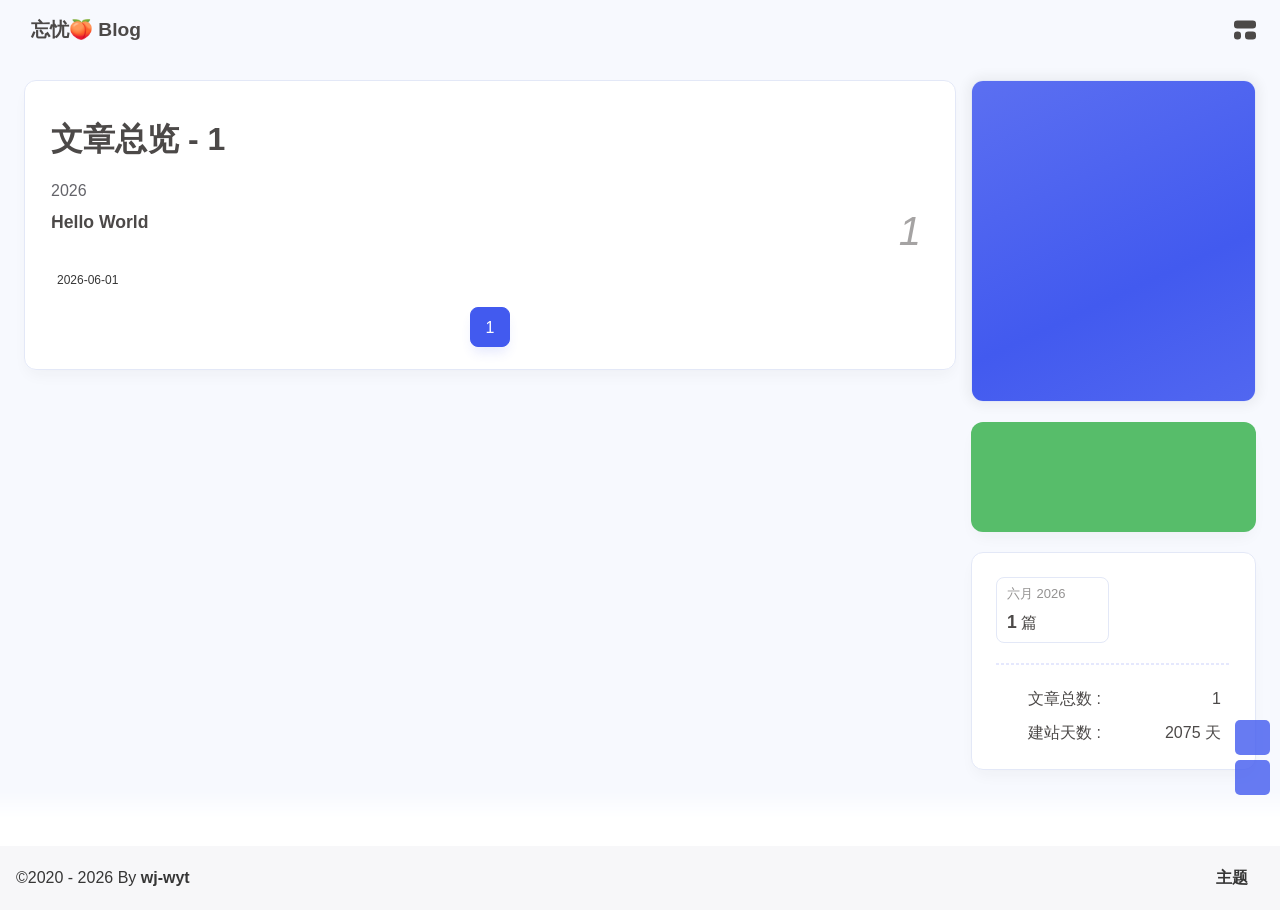
==== archives/index.html @ c8df84e9 "Site updated: 2026-06-01 08:28:29" ====
<!DOCTYPE html><html lang="zh-CN" data-theme="light"><head><meta charset="UTF-8"><meta http-equiv="X-UA-Compatible" content="IE=edge"><meta name="viewport" content="width=device-width, initial-scale=1.0, user-scalable=no"><title>归档 | 忘忧🍑 Blog</title><meta name="author" content="wj-wyt"><meta name="copyright" content="wj-wyt"><meta name="format-detection" content="telephone=no"><meta name="theme-color" content="#f7f9fe"><meta name="mobile-web-app-capable" content="yes"><meta name="apple-touch-fullscreen" content="yes"><meta name="apple-mobile-web-app-title" content="归档"><meta name="application-name" content="归档"><meta name="apple-mobile-web-app-capable" content="yes"><meta name="apple-mobile-web-app-status-bar-style" content="#f7f9fe"><meta property="og:type" content="website"><meta property="og:title" content="归档"><meta property="og:url" content="https://wj-wyt.github.io/archives/index.html"><meta property="og:site_name" content="忘忧🍑 Blog"><meta property="og:description" content="归档"><meta property="og:locale" content="zh-CN"><meta property="og:image" content="https://bu.dusays.com/2023/04/27/64496e511b09c.jpg"><meta property="article:author" content="wj-wyt"><meta property="article:tag"><meta name="twitter:card" content="summary"><meta name="twitter:image" content="https://bu.dusays.com/2023/04/27/64496e511b09c.jpg"><meta name="description" content="归档"><link rel="shortcut icon" href="/favicon.ico"><link rel="canonical" href="https://wj-wyt.github.io/archives/"><link rel="preconnect" href="//cdn.cbd.int"/><meta name="google-site-verification" content="xxx"/><meta name="baidu-site-verification" content="code-xxx"/><meta name="msvalidate.01" content="xxx"/><link rel="stylesheet" href="/css/index.css"><link rel="stylesheet" href="https://cdn.cbd.int/node-snackbar@0.1.16/dist/snackbar.min.css" media="print" onload="this.media='all'"><link rel="stylesheet" href="https://cdn.cbd.int/@fancyapps/ui@6.1.6/dist/fancybox/fancybox.css" media="print" onload="this.media='all'"><script>const GLOBAL_CONFIG = {
  linkPageTop: undefined,
  peoplecanvas: {"enable":true,"img":"https://upload-bbs.miyoushe.com/upload/2024/07/27/125766904/ba62475f396df9de3316a08ed9e65d86_5680958632268053399..png"},
  postHeadAiDescription: {"enable":true,"gptName":"AnZhiYu","mode":"local","switchBtn":false,"btnLink":"https://afdian.net/item/886a79d4db6711eda42a52540025c377","randomNum":3,"basicWordCount":1000,"key":"xxxx","Referer":"https://xx.xx/"},
  diytitle: {"enable":true,"leaveTitle":"w(ﾟДﾟ)w 不要走！再看看嘛！","backTitle":"♪(^∇^*)欢迎肥来！"},
  LA51: undefined,
  greetingBox: undefined,
  twikooEnvId: '',
  commentBarrageConfig:undefined,
  music_page_default: "nav_music",
  root: '/',
  preloader: {"source":3},
  friends_vue_info: undefined,
  navMusic: true,
  mainTone: undefined,
  authorStatus: undefined,
  algolia: undefined,
  localSearch: undefined,
  translate: {"defaultEncoding":2,"translateDelay":0,"msgToTraditionalChinese":"繁","msgToSimplifiedChinese":"简","rightMenuMsgToTraditionalChinese":"转为繁体","rightMenuMsgToSimplifiedChinese":"转为简体"},
  noticeOutdate: undefined,
  highlight: {"plugin":"highlight.js","highlightCopy":true,"highlightLang":true,"highlightHeightLimit":330},
  copy: {
    success: '复制成功',
    error: '复制错误',
    noSupport: '浏览器不支持'
  },
  relativeDate: {
    homepage: false,
    simplehomepage: true,
    post: false
  },
  runtime: '天',
  date_suffix: {
    just: '刚刚',
    min: '分钟前',
    hour: '小时前',
    day: '天前',
    month: '个月前'
  },
  copyright: {"copy":true,"copyrightEbable":false,"limitCount":50,"languages":{"author":"作者: wj-wyt","link":"链接: ","source":"来源: 忘忧🍑 Blog","info":"著作权归作者所有。商业转载请联系作者获得授权，非商业转载请注明出处。","copySuccess":"复制成功，复制和转载请标注本文地址"}},
  lightbox: 'fancybox',
  Snackbar: {"chs_to_cht":"你已切换为繁体","cht_to_chs":"你已切换为简体","day_to_night":"你已切换为深色模式","night_to_day":"你已切换为浅色模式","bgLight":"#425AEF","bgDark":"#1f1f1f","position":"top-center"},
  source: {
    justifiedGallery: {
      js: 'https://cdn.cbd.int/flickr-justified-gallery@2.2.0/dist/fjGallery.min.js',
      css: 'https://cdn.cbd.int/flickr-justified-gallery@2.2.0/dist/fjGallery.css'
    }
  },
  isPhotoFigcaption: false,
  islazyload: true,
  isAnchor: false,
  shortcutKey: undefined,
  autoDarkmode: true
}</script><script id="config-diff">var GLOBAL_CONFIG_SITE = {
  configTitle: '忘忧🍑 Blog',
  title: '归档',
  postAI: '',
  pageFillDescription: '归档',
  isPost: false,
  isHome: false,
  isHighlightShrink: false,
  isToc: false,
  postUpdate: '2026-06-01 08:28:26',
  postMainColor: '',
}</script><noscript><style type="text/css">
  #nav {
    opacity: 1
  }
  .justified-gallery img {
    opacity: 1
  }

  #recent-posts time,
  #post-meta time {
    display: inline !important
  }
</style></noscript><script>(win=>{
      win.saveToLocal = {
        set: (key, value, ttl) => {
          if (ttl === 0) return
          const now = Date.now()
          const expiry = now + ttl * 86400000
          const item = {
            value,
            expiry
          }
          localStorage.setItem(key, JSON.stringify(item))
        },
      
        get: key => {
          const itemStr = localStorage.getItem(key)
      
          if (!itemStr) {
            return undefined
          }
          const item = JSON.parse(itemStr)
          const now = Date.now()
      
          if (now > item.expiry) {
            localStorage.removeItem(key)
            return undefined
          }
          return item.value
        }
      }
    
      win.getScript = (url, attr = {}) => new Promise((resolve, reject) => {
        const script = document.createElement('script')
        script.src = url
        script.async = true
        script.onerror = reject
        script.onload = script.onreadystatechange = function() {
          const loadState = this.readyState
          if (loadState && loadState !== 'loaded' && loadState !== 'complete') return
          script.onload = script.onreadystatechange = null
          resolve()
        }

        Object.keys(attr).forEach(key => {
          script.setAttribute(key, attr[key])
        })

        document.head.appendChild(script)
      })
    
      win.getCSS = (url, id = false) => new Promise((resolve, reject) => {
        const link = document.createElement('link')
        link.rel = 'stylesheet'
        link.href = url
        if (id) link.id = id
        link.onerror = reject
        link.onload = link.onreadystatechange = function() {
          const loadState = this.readyState
          if (loadState && loadState !== 'loaded' && loadState !== 'complete') return
          link.onload = link.onreadystatechange = null
          resolve()
        }
        document.head.appendChild(link)
      })
    
      win.activateDarkMode = () => {
        document.documentElement.setAttribute('data-theme', 'dark')
        if (document.querySelector('meta[name="theme-color"]') !== null) {
          document.querySelector('meta[name="theme-color"]').setAttribute('content', '#18171d')
        }
      }
      win.activateLightMode = () => {
        document.documentElement.setAttribute('data-theme', 'light')
        if (document.querySelector('meta[name="theme-color"]') !== null) {
          document.querySelector('meta[name="theme-color"]').setAttribute('content', '#f7f9fe')
        }
      }
      const t = saveToLocal.get('theme')
    
          const isDarkMode = window.matchMedia('(prefers-color-scheme: dark)').matches
          const isLightMode = window.matchMedia('(prefers-color-scheme: light)').matches
          const isNotSpecified = window.matchMedia('(prefers-color-scheme: no-preference)').matches
          const hasNoSupport = !isDarkMode && !isLightMode && !isNotSpecified

          if (t === undefined) {
            if (isLightMode) activateLightMode()
            else if (isDarkMode) activateDarkMode()
            else if (isNotSpecified || hasNoSupport) {
              const now = new Date()
              const hour = now.getHours()
              const isNight = hour <= 6 || hour >= 18
              isNight ? activateDarkMode() : activateLightMode()
            }
            window.matchMedia('(prefers-color-scheme: dark)').addListener(e => {
              if (saveToLocal.get('theme') === undefined) {
                e.matches ? activateDarkMode() : activateLightMode()
              }
            })
          } else if (t === 'light') activateLightMode()
          else activateDarkMode()
        
      const asideStatus = saveToLocal.get('aside-status')
      if (asideStatus !== undefined) {
        if (asideStatus === 'hide') {
          document.documentElement.classList.add('hide-aside')
        } else {
          document.documentElement.classList.remove('hide-aside')
        }
      }
    
      const detectApple = () => {
        if(/iPad|iPhone|iPod|Macintosh/.test(navigator.userAgent)){
          document.documentElement.classList.add('apple')
        }
      }
      detectApple()
    })(window)</script><meta name="generator" content="Hexo 8.1.2"></head><body data-type="anzhiyu"><div id="web_bg"></div><div id="an_music_bg"></div><div id="loading-box" onclick="document.getElementById(&quot;loading-box&quot;).classList.add(&quot;loaded&quot;)"><div class="loading-bg"><img class="loading-img nolazyload" alt="加载头像" src="https://npm.elemecdn.com/anzhiyu-blog-static@1.0.4/img/avatar.jpg"/><div class="loading-image-dot"></div></div></div><script>const preloader = {
  endLoading: () => {
    document.getElementById('loading-box').classList.add("loaded");
  },
  initLoading: () => {
    document.getElementById('loading-box').classList.remove("loaded")
  }
}
window.addEventListener('load',()=> { preloader.endLoading() })
setTimeout(function(){preloader.endLoading();},10000)

if (true) {
  document.addEventListener('pjax:send', () => { preloader.initLoading() })
  document.addEventListener('pjax:complete', () => { preloader.endLoading() })
}</script><link rel="stylesheet" href="https://cdn.cbd.int/anzhiyu-theme-static@1.1.10/progress_bar/progress_bar.css"/><script async="async" src="https://cdn.cbd.int/pace-js@1.2.4/pace.min.js" data-pace-options="{ &quot;restartOnRequestAfter&quot;:false,&quot;eventLag&quot;:false}"></script><div class="page" id="body-wrap"><header class="not-top-img" id="page-header"><nav id="nav"><div id="nav-group"><span id="blog_name"><a id="site-name" href="/" accesskey="h"><div class="title">忘忧🍑 Blog</div><i class="anzhiyufont anzhiyu-icon-house-chimney"></i></a></span><div class="mask-name-container"><div id="name-container"><a id="page-name" href="javascript:anzhiyu.scrollToDest(0, 500)">PAGE_NAME</a></div></div><div id="menus"></div><div id="nav-right"><div class="nav-button" id="randomPost_button"><a class="site-page" onclick="toRandomPost()" title="随机前往一个文章" href="javascript:void(0);"><i class="anzhiyufont anzhiyu-icon-dice"></i></a></div><input id="center-console" type="checkbox"/><label class="widget" for="center-console" title="中控台" onclick="anzhiyu.switchConsole();"><i class="left"></i><i class="widget center"></i><i class="widget right"></i></label><div id="console"><div class="console-card-group-reward"><ul class="reward-all console-card"><li class="reward-item"><a href="https://npm.elemecdn.com/anzhiyu-blog@1.1.6/img/post/common/qrcode-weichat.png" target="_blank"><img class="post-qr-code-img" alt="微信" src= "[data-uri]" onerror="this.onerror=null,this.src=&quot;/img/404.jpg&quot;" data-lazy-src="https://npm.elemecdn.com/anzhiyu-blog@1.1.6/img/post/common/qrcode-weichat.png"/></a><div class="post-qr-code-desc">微信</div></li><li class="reward-item"><a href="https://npm.elemecdn.com/anzhiyu-blog@1.1.6/img/post/common/qrcode-alipay.png" target="_blank"><img class="post-qr-code-img" alt="支付宝" src= "[data-uri]" onerror="this.onerror=null,this.src=&quot;/img/404.jpg&quot;" data-lazy-src="https://npm.elemecdn.com/anzhiyu-blog@1.1.6/img/post/common/qrcode-alipay.png"/></a><div class="post-qr-code-desc">支付宝</div></li></ul></div><div class="console-card-group"><div class="console-card-group-left"><div class="console-card" id="card-newest-comments"><div class="card-content"><div class="author-content-item-tips">互动</div><span class="author-content-item-title"> 最新评论</span></div><div class="aside-list"><span>正在加载中...</span></div></div></div><div class="console-card-group-right"><div class="console-card tags"><div class="card-content"><div class="author-content-item-tips">兴趣点</div><span class="author-content-item-title">寻找你感兴趣的领域</span></div></div><div class="console-card history"><div class="item-headline"><i class="anzhiyufont anzhiyu-icon-box-archiv"></i><span>文章</span></div><div class="card-archives"><div class="item-headline"><i class="anzhiyufont anzhiyu-icon-archive"></i><span>归档</span></div><ul class="card-archive-list"><li class="card-archive-list-item"><a class="card-archive-list-link" href="/archives/2026/06/"><span class="card-archive-list-date">六月 2026</span><div class="card-archive-list-count-group"><span class="card-archive-list-count">1</span><span>篇</span></div></a></li></ul></div><hr/></div></div></div><div class="button-group"><div class="console-btn-item"><a class="darkmode_switchbutton" title="显示模式切换" href="javascript:void(0);"><i class="anzhiyufont anzhiyu-icon-moon"></i></a></div><div class="console-btn-item" id="consoleHideAside" onclick="anzhiyu.hideAsideBtn()" title="边栏显示控制"><a class="asideSwitch"><i class="anzhiyufont anzhiyu-icon-arrows-left-right"></i></a></div><div class="console-btn-item" id="consoleMusic" onclick="anzhiyu.musicToggle()" title="音乐开关"><a class="music-switch"><i class="anzhiyufont anzhiyu-icon-music"></i></a></div></div><div class="console-mask" onclick="anzhiyu.hideConsole()" href="javascript:void(0);"></div></div><div class="nav-button" id="nav-totop"><a class="totopbtn" href="javascript:void(0);"><i class="anzhiyufont anzhiyu-icon-arrow-up"></i><span id="percent" onclick="anzhiyu.scrollToDest(0,500)">0</span></a></div><div id="toggle-menu"><a class="site-page" href="javascript:void(0);" title="切换"><i class="anzhiyufont anzhiyu-icon-bars"></i></a></div></div></div></nav></header><main id="blog-container"><div class="layout" id="content-inner"><div id="archive"><div class="article-sort-title">文章总览 - 1</div><div class="article-sort"><div class="article-sort-item year"><span>2026</span></div><div class="article-sort-item no-article-cover"><div class="article-sort-item-info"><a class="article-sort-item-title" href="/2026/06/01/hello-world/" title="Hello World">Hello World</a><span class="article-sort-item-index">1</span><div class="article-meta-wrap"><div class="article-sort-item-time"><i class="anzhiyufont anzhiyu-icon-calendar-alt"></i><time class="post-meta-date-created" datetime="2026-05-31T23:50:40.956Z" title="发表于 2026-06-01 07:50:40">2026-06-01</time></div></div></div></div></div><nav id="pagination"><div class="pagination"><span class="page-number current">1</span></div></nav></div><div class="aside-content" id="aside-content"><div class="card-widget card-info"><div class="card-content"><div class="author-info-avatar"><img class="avatar-img" src= "[data-uri]" onerror="this.onerror=null,this.src=&quot;/img/404.jpg&quot;" data-lazy-src="https://bu.dusays.com/2023/04/27/64496e511b09c.jpg" onerror="this.onerror=null;this.src='/img/friend_404.gif'" alt="avatar"/></div><div class="author-info__description"></div></div></div><div class="card-widget anzhiyu-right-widget" id="card-wechat" onclick="null"><div id="flip-wrapper"><div id="flip-content"><div class="face" style="background: url(https://bu.dusays.com/2023/01/13/63c02edf44033.png) center center / 100% no-repeat"></div><div class="back face" style="background: url(https://bu.dusays.com/2023/05/13/645fa415e8694.png) center center / 100% no-repeat"></div></div></div></div><div class="sticky_layout"><div class="card-widget"><div class="card-archives"><div class="item-headline"><i class="anzhiyufont anzhiyu-icon-archive"></i><span>归档</span></div><ul class="card-archive-list"><li class="card-archive-list-item"><a class="card-archive-list-link" href="/archives/2026/06/"><span class="card-archive-list-date">六月 2026</span><div class="card-archive-list-count-group"><span class="card-archive-list-count">1</span><span>篇</span></div></a></li></ul></div><hr/><div class="card-webinfo"><div class="item-headline"><i class="anzhiyufont anzhiyu-icon-chart-line"></i><span>网站资讯</span></div><div class="webinfo"><div class="webinfo-item"><div class="webinfo-item-title"><i class="anzhiyufont anzhiyu-icon-file-lines"></i><div class="item-name">文章总数 :</div></div><div class="item-count">1</div></div><div class="webinfo-item"><div class="webinfo-item-title"><i class="anzhiyufont anzhiyu-icon-stopwatch"></i><div class="item-name">建站天数 :</div></div><div class="item-count" id="runtimeshow" data-publishDate="2021-03-31T16:00:00.000Z"><i class="anzhiyufont anzhiyu-icon-spinner anzhiyu-spin"></i></div></div></div></div></div></div></div></div></main><footer id="footer"><div id="footer-wrap"></div><div id="footer-bar"><div class="footer-bar-links"><div class="footer-bar-left"><div id="footer-bar-tips"><div class="copyright">&copy;2020 - 2026 By <a class="footer-bar-link" href="/" title="wj-wyt" target="_blank">wj-wyt</a></div></div><div id="footer-type-tips"></div></div><div class="footer-bar-right"><a class="footer-bar-link" target="_blank" rel="noopener" href="https://github.com/anzhiyu-c/hexo-theme-anzhiyu" title="主题">主题</a></div></div></div></footer></div><div id="sidebar"><div id="menu-mask"></div><div id="sidebar-menus"><div class="sidebar-site-data site-data is-center"><a href="/archives/" title="archive"><div class="headline">文章</div><div class="length-num">1</div></a><a href="/tags/" title="tag"><div class="headline">标签</div><div class="length-num">0</div></a><a href="/categories/" title="category"><div class="headline">分类</div><div class="length-num">0</div></a></div><span class="sidebar-menu-item-title">功能</span><div class="sidebar-menu-item"><a class="darkmode_switchbutton menu-child" href="javascript:void(0);" title="显示模式"><i class="anzhiyufont anzhiyu-icon-circle-half-stroke"></i><span>显示模式</span></a></div><div class="back-menu-list-groups"><div class="back-menu-list-group"><div class="back-menu-list-title">网页</div><div class="back-menu-list"><a class="back-menu-item" target="_blank" rel="noopener" href="https://hexo.anheyu.com/" title="博客"><img class="back-menu-item-icon" src= "[data-uri]" onerror="this.onerror=null,this.src=&quot;/img/404.jpg&quot;" data-lazy-src="/img/favicon.ico" alt="博客"/><span class="back-menu-item-text">博客</span></a></div></div><div class="back-menu-list-group"><div class="back-menu-list-title">项目</div><div class="back-menu-list"><a class="back-menu-item" target="_blank" rel="noopener" href="https://image.anheyu.com/" title="安知鱼图床"><img class="back-menu-item-icon" src= "[data-uri]" onerror="this.onerror=null,this.src=&quot;/img/404.jpg&quot;" data-lazy-src="https://image.anheyu.com/favicon.ico" alt="安知鱼图床"/><span class="back-menu-item-text">安知鱼图床</span></a></div></div></div><span class="sidebar-menu-item-title">标签</span></div></div><div id="rightside"><div id="rightside-config-hide"><button id="translateLink" type="button" title="简繁转换">繁</button><button id="darkmode" type="button" title="浅色和深色模式转换"><i class="anzhiyufont anzhiyu-icon-circle-half-stroke"></i></button><button id="hide-aside-btn" type="button" title="单栏和双栏切换"><i class="anzhiyufont anzhiyu-icon-arrows-left-right"></i></button></div><div id="rightside-config-show"><button id="rightside-config" type="button" title="设置"><i class="anzhiyufont anzhiyu-icon-gear"></i></button><button id="go-up" type="button" title="回到顶部"><i class="anzhiyufont anzhiyu-icon-arrow-up"></i></button></div></div><div id="nav-music"><a id="nav-music-hoverTips" onclick="anzhiyu.musicToggle()" accesskey="m">播放音乐</a><div id="console-music-bg"></div><meting-js id="8152976493" server="netease" type="playlist" mutex="true" preload="none" theme="var(--anzhiyu-main)" data-lrctype="0" order="random" volume="0.7"></meting-js></div><div id="rightMenu"><div class="rightMenu-group rightMenu-small"><div class="rightMenu-item" id="menu-backward"><i class="anzhiyufont anzhiyu-icon-arrow-left"></i></div><div class="rightMenu-item" id="menu-forward"><i class="anzhiyufont anzhiyu-icon-arrow-right"></i></div><div class="rightMenu-item" id="menu-refresh"><i class="anzhiyufont anzhiyu-icon-arrow-rotate-right" style="font-size: 1rem;"></i></div><div class="rightMenu-item" id="menu-top"><i class="anzhiyufont anzhiyu-icon-arrow-up"></i></div></div><div class="rightMenu-group rightMenu-line rightMenuPlugin"><div class="rightMenu-item" id="menu-copytext"><i class="anzhiyufont anzhiyu-icon-copy"></i><span>复制选中文本</span></div><div class="rightMenu-item" id="menu-pastetext"><i class="anzhiyufont anzhiyu-icon-paste"></i><span>粘贴文本</span></div><a class="rightMenu-item" id="menu-commenttext"><i class="anzhiyufont anzhiyu-icon-comment-medical"></i><span>引用到评论</span></a><div class="rightMenu-item" id="menu-newwindow"><i class="anzhiyufont anzhiyu-icon-window-restore"></i><span>新窗口打开</span></div><div class="rightMenu-item" id="menu-copylink"><i class="anzhiyufont anzhiyu-icon-link"></i><span>复制链接地址</span></div><div class="rightMenu-item" id="menu-copyimg"><i class="anzhiyufont anzhiyu-icon-images"></i><span>复制此图片</span></div><div class="rightMenu-item" id="menu-downloadimg"><i class="anzhiyufont anzhiyu-icon-download"></i><span>下载此图片</span></div><div class="rightMenu-item" id="menu-newwindowimg"><i class="anzhiyufont anzhiyu-icon-window-restore"></i><span>新窗口打开图片</span></div><div class="rightMenu-item" id="menu-search"><i class="anzhiyufont anzhiyu-icon-magnifying-glass"></i><span>站内搜索</span></div><div class="rightMenu-item" id="menu-searchBaidu"><i class="anzhiyufont anzhiyu-icon-magnifying-glass"></i><span>百度搜索</span></div><div class="rightMenu-item" id="menu-music-toggle"><i class="anzhiyufont anzhiyu-icon-play"></i><span>播放音乐</span></div><div class="rightMenu-item" id="menu-music-back"><i class="anzhiyufont anzhiyu-icon-backward"></i><span>切换到上一首</span></div><div class="rightMenu-item" id="menu-music-forward"><i class="anzhiyufont anzhiyu-icon-forward"></i><span>切换到下一首</span></div><div class="rightMenu-item" id="menu-music-playlist" onclick="window.open(&quot;https://y.qq.com/n/ryqq/playlist/8802438608&quot;, &quot;_blank&quot;);" style="display: none;"><i class="anzhiyufont anzhiyu-icon-radio"></i><span>查看所有歌曲</span></div><div class="rightMenu-item" id="menu-music-copyMusicName"><i class="anzhiyufont anzhiyu-icon-copy"></i><span>复制歌名</span></div></div><div class="rightMenu-group rightMenu-line rightMenuOther"><a class="rightMenu-item menu-link" id="menu-randomPost"><i class="anzhiyufont anzhiyu-icon-shuffle"></i><span>随便逛逛</span></a><a class="rightMenu-item menu-link" href="/categories/"><i class="anzhiyufont anzhiyu-icon-cube"></i><span>博客分类</span></a><a class="rightMenu-item menu-link" href="/tags/"><i class="anzhiyufont anzhiyu-icon-tags"></i><span>文章标签</span></a></div><div class="rightMenu-group rightMenu-line rightMenuOther"><a class="rightMenu-item" id="menu-copy" href="javascript:void(0);"><i class="anzhiyufont anzhiyu-icon-copy"></i><span>复制地址</span></a><a class="rightMenu-item" id="menu-commentBarrage" href="javascript:void(0);"><i class="anzhiyufont anzhiyu-icon-message"></i><span class="menu-commentBarrage-text">关闭热评</span></a><a class="rightMenu-item" id="menu-darkmode" href="javascript:void(0);"><i class="anzhiyufont anzhiyu-icon-circle-half-stroke"></i><span class="menu-darkmode-text">深色模式</span></a><a class="rightMenu-item" id="menu-translate" href="javascript:void(0);"><i class="anzhiyufont anzhiyu-icon-language"></i><span>轉為繁體</span></a></div></div><div id="rightmenu-mask"></div><div><script src="/js/utils.js"></script><script src="/js/main.js"></script><script src="/js/tw_cn.js"></script><script src="https://cdn.cbd.int/@fancyapps/ui@6.1.6/dist/fancybox/fancybox.umd.js"></script><script src="https://cdn.cbd.int/instant.page@5.2.0/instantpage.js" type="module"></script><script src="https://cdn.cbd.int/vanilla-lazyload@19.1.3/dist/lazyload.iife.min.js"></script><script src="https://cdn.cbd.int/node-snackbar@0.1.16/dist/snackbar.min.js"></script><canvas id="universe"></canvas><script async src="https://npm.elemecdn.com/anzhiyu-theme-static@1.0.0/dark/dark.js"></script><script>// 消除控制台打印
var HoldLog = console.log;
console.log = function () {};
let now1 = new Date();
queueMicrotask(() => {
  const Log = function () {
    HoldLog.apply(console, arguments);
  }; //在恢复前输出日志
  const grt = new Date("04/01/2021 00:00:00"); //此处修改你的建站时间或者网站上线时间
  now1.setTime(now1.getTime() + 250);
  const days = (now1 - grt) / 1000 / 60 / 60 / 24;
  const dnum = Math.floor(days);
  const ascll = [
    `欢迎使用安知鱼!`,
    `生活明朗, 万物可爱`,
    `
        
       █████╗ ███╗   ██╗███████╗██╗  ██╗██╗██╗   ██╗██╗   ██╗
      ██╔══██╗████╗  ██║╚══███╔╝██║  ██║██║╚██╗ ██╔╝██║   ██║
      ███████║██╔██╗ ██║  ███╔╝ ███████║██║ ╚████╔╝ ██║   ██║
      ██╔══██║██║╚██╗██║ ███╔╝  ██╔══██║██║  ╚██╔╝  ██║   ██║
      ██║  ██║██║ ╚████║███████╗██║  ██║██║   ██║   ╚██████╔╝
      ╚═╝  ╚═╝╚═╝  ╚═══╝╚══════╝╚═╝  ╚═╝╚═╝   ╚═╝    ╚═════╝
        
        `,
    "已上线",
    dnum,
    "天",
    "©2020 By 安知鱼 V1.7.1",
  ];
  const ascll2 = [`NCC2-036`, `调用前置摄像头拍照成功，识别为【小笨蛋】.`, `Photo captured: `, `🤪`];

  setTimeout(
    Log.bind(
      console,
      `\n%c${ascll[0]} %c ${ascll[1]} %c ${ascll[2]} %c${ascll[3]}%c ${ascll[4]}%c ${ascll[5]}\n\n%c ${ascll[6]}\n`,
      "color:#425AEF",
      "",
      "color:#425AEF",
      "color:#425AEF",
      "",
      "color:#425AEF",
      ""
    )
  );
  setTimeout(
    Log.bind(
      console,
      `%c ${ascll2[0]} %c ${ascll2[1]} %c \n${ascll2[2]} %c\n${ascll2[3]}\n`,
      "color:white; background-color:#4fd953",
      "",
      "",
      'background:url("https://npm.elemecdn.com/anzhiyu-blog@1.1.6/img/post/common/tinggge.gif") no-repeat;font-size:450%'
    )
  );

  setTimeout(Log.bind(console, "%c WELCOME %c 你好，小笨蛋.", "color:white; background-color:#4f90d9", ""));

  setTimeout(
    console.warn.bind(
      console,
      "%c ⚡ Powered by 安知鱼 %c 你正在访问 wj-wyt 的博客.",
      "color:white; background-color:#f0ad4e",
      ""
    )
  );

  setTimeout(Log.bind(console, "%c W23-12 %c 你已打开控制台.", "color:white; background-color:#4f90d9", ""));

  setTimeout(
    console.warn.bind(console, "%c S013-782 %c 你现在正处于监控中.", "color:white; background-color:#d9534f", "")
  );
});</script><script async src="/anzhiyu/random.js"></script><div class="js-pjax"><input type="hidden" name="page-type" id="page-type" value="anzhiyu"></div><script>var visitorMail = "";
</script><script async data-pjax src="https://cdn.cbd.int/anzhiyu-theme-static@1.0.0/waterfall/waterfall.js"></script><script src="https://cdn.cbd.int/qrcodejs@1.0.0/qrcode.min.js"></script><link rel="stylesheet" href="https://cdn.cbd.int/anzhiyu-theme-static@1.1.9/icon/ali_iconfont_css.css"><link rel="stylesheet" href="https://cdn.cbd.int/anzhiyu-theme-static@1.0.0/aplayer/APlayer.min.css" media="print" onload="this.media='all'"><script src="https://cdn.cbd.int/anzhiyu-blog-static@1.0.1/js/APlayer.min.js"></script><script src="https://cdn.cbd.int/hexo-anzhiyu-music@1.0.1/assets/js/Meting2.min.js"></script><script src="https://cdn.cbd.int/pjax@0.2.8/pjax.min.js"></script><script>let pjaxSelectors = ["head > title","#config-diff","#body-wrap","#rightside-config-hide","#rightside-config-show",".js-pjax"]
var pjax = new Pjax({
  elements: 'a:not([target="_blank"])',
  selectors: pjaxSelectors,
  cacheBust: false,
  analytics: false,
  scrollRestoration: false
})

document.addEventListener('pjax:send', function () {
  // removeEventListener scroll 
  anzhiyu.removeGlobalFnEvent('pjax')
  anzhiyu.removeGlobalFnEvent('themeChange')

  document.getElementById('rightside').classList.remove('rightside-show')
  
  if (window.aplayers) {
    for (let i = 0; i < window.aplayers.length; i++) {
      if (!window.aplayers[i].options.fixed) {
        window.aplayers[i].destroy()
      }
    }
  }

  typeof typed === 'object' && typed.destroy()

  //reset readmode
  const $bodyClassList = document.body.classList
  $bodyClassList.contains('read-mode') && $bodyClassList.remove('read-mode')
})

document.addEventListener('pjax:complete', function () {
  window.refreshFn()

  document.querySelectorAll('script[data-pjax]').forEach(item => {
    const newScript = document.createElement('script')
    const content = item.text || item.textContent || item.innerHTML || ""
    Array.from(item.attributes).forEach(attr => newScript.setAttribute(attr.name, attr.value))
    newScript.appendChild(document.createTextNode(content))
    item.parentNode.replaceChild(newScript, item)
  })

  GLOBAL_CONFIG.islazyload && window.lazyLoadInstance.update()

  typeof panguInit === 'function' && panguInit()

  // google analytics
  typeof gtag === 'function' && gtag('config', '', {'page_path': window.location.pathname});

  // baidu analytics
  typeof _hmt === 'object' && _hmt.push(['_trackPageview',window.location.pathname]);

  typeof loadMeting === 'function' && document.getElementsByClassName('aplayer').length && loadMeting()

  // prismjs
  typeof Prism === 'object' && Prism.highlightAll()
})

document.addEventListener('pjax:error', e => {
  if (e.request.status === 404) {
    pjax.loadUrl('/404.html')
  }
})</script><script charset="UTF-8" src="https://cdn.cbd.int/anzhiyu-theme-static@1.1.5/accesskey/accesskey.js"></script></div><div id="popup-window"><div class="popup-window-title">通知</div><div class="popup-window-divider"></div><div class="popup-window-content"><div class="popup-tip">你好呀</div><div class="popup-link"><i class="anzhiyufont anzhiyu-icon-arrow-circle-right"></i></div></div></div></body></html>
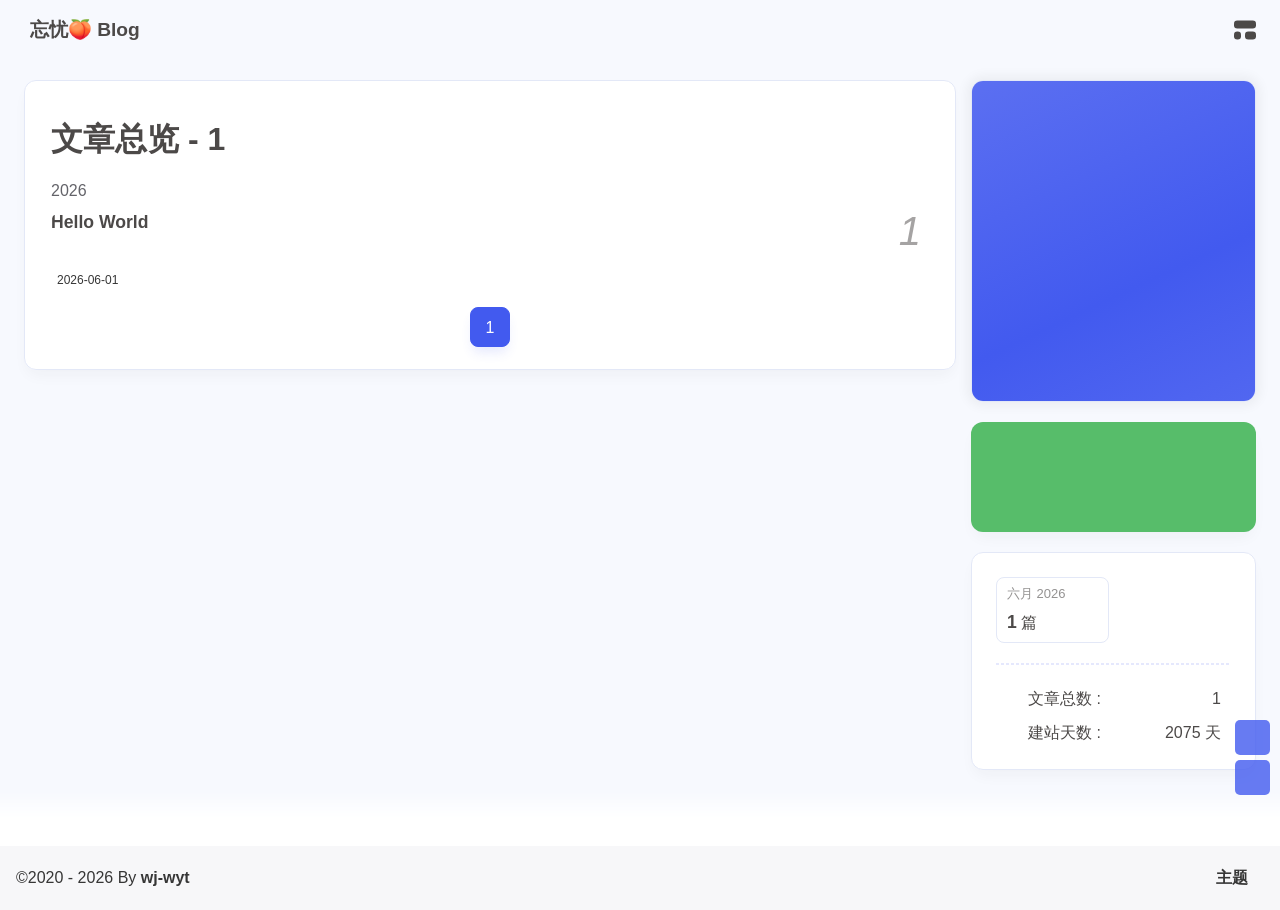
==== commit f36a997c: "Site updated: 2026-06-01 08:38:09" ====
--- a/archives/index.html
+++ b/archives/index.html
@@ -60,7 +60,7 @@
   isHome: false,
   isHighlightShrink: false,
   isToc: false,
-  postUpdate: '2026-06-01 08:28:26',
+  postUpdate: '2026-06-01 08:38:06',
   postMainColor: '',
 }</script><noscript><style type="text/css">
   #nav {
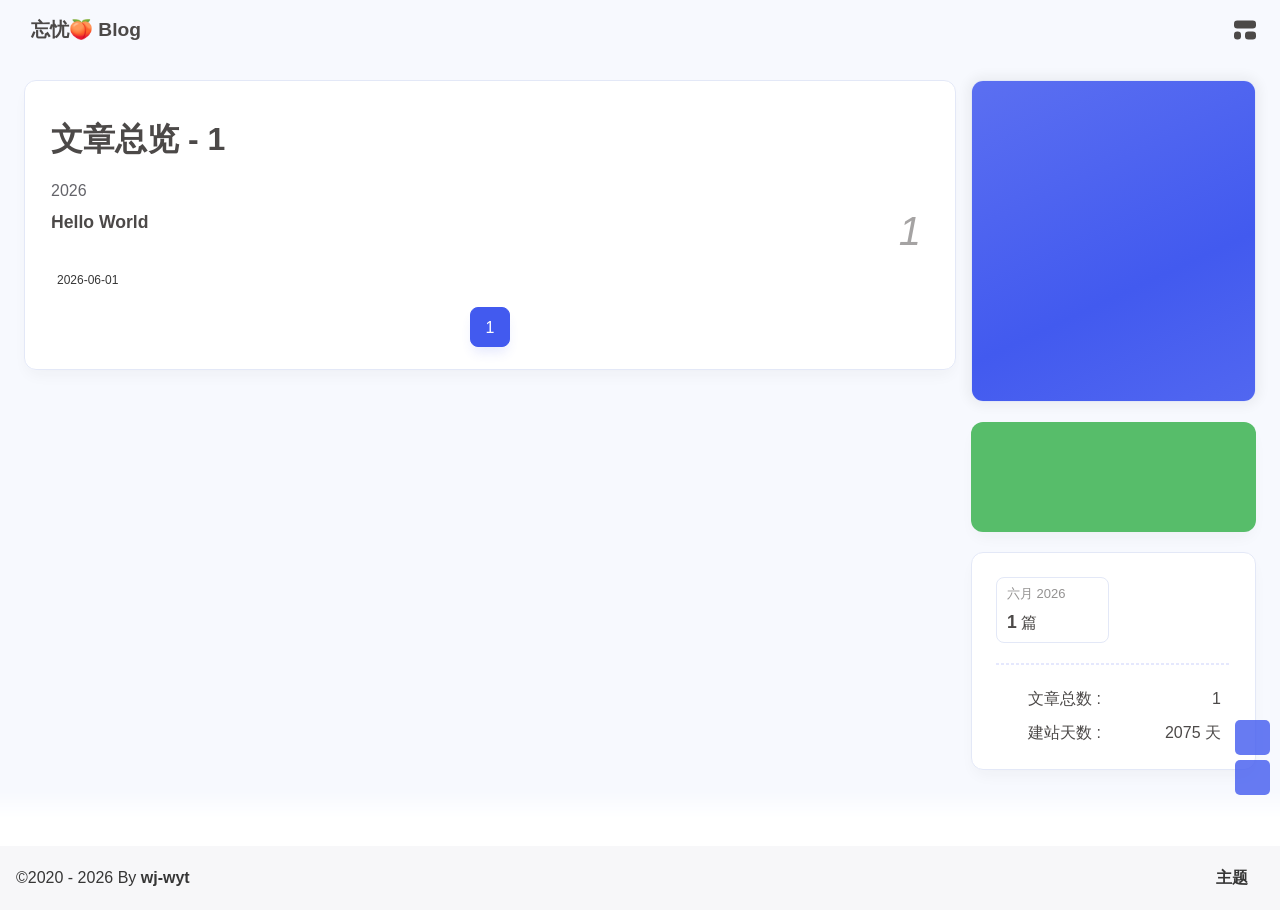
==== commit bb8bac9a: "Site updated: 2026-06-01 08:42:37" ====
--- a/archives/index.html
+++ b/archives/index.html
@@ -60,7 +60,7 @@
   isHome: false,
   isHighlightShrink: false,
   isToc: false,
-  postUpdate: '2026-06-01 08:38:06',
+  postUpdate: '2026-06-01 08:42:35',
   postMainColor: '',
 }</script><noscript><style type="text/css">
   #nav {
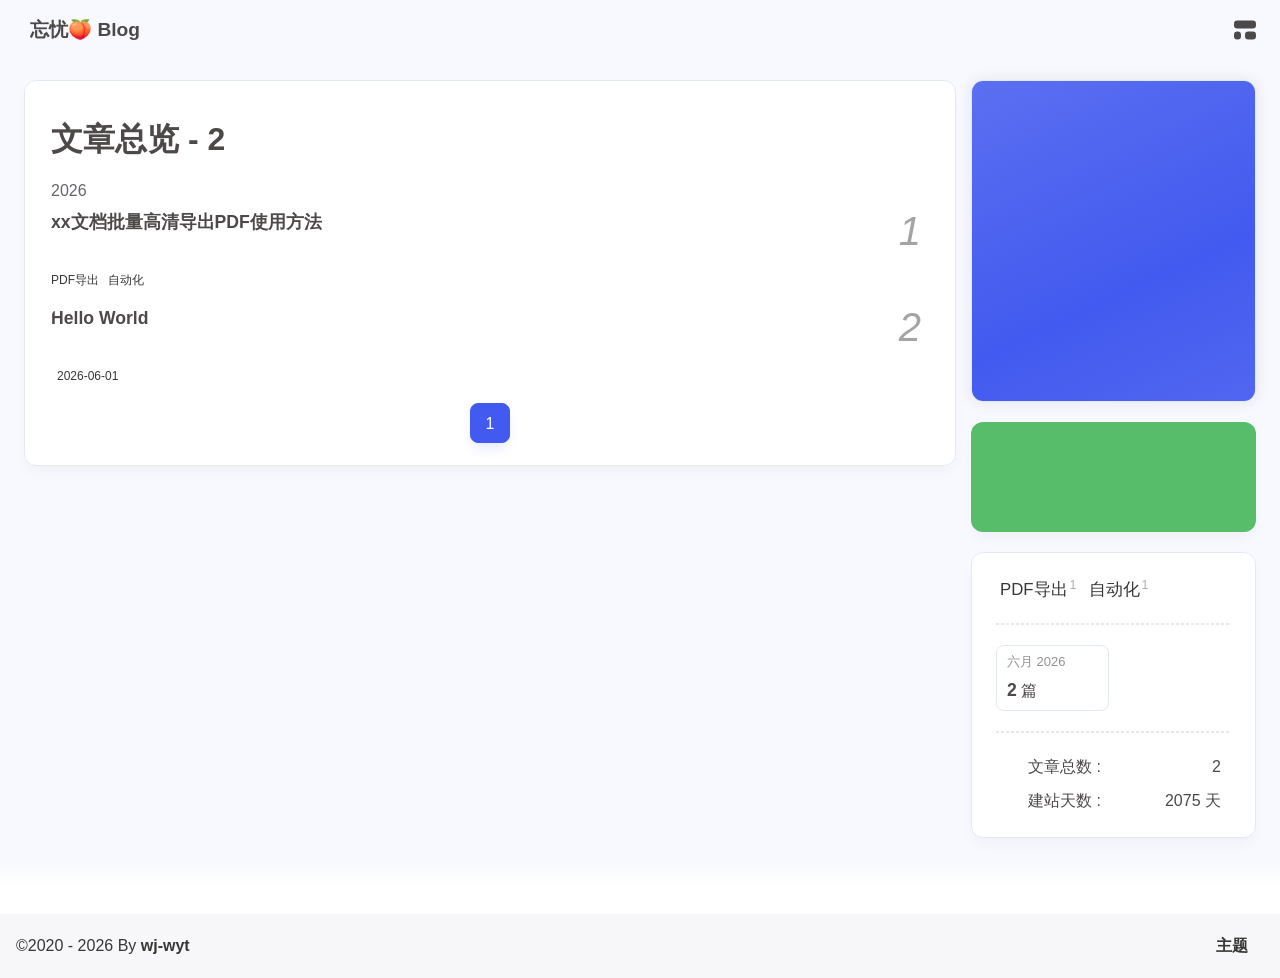
==== commit 3c04961a: "Site updated: 2026-06-01 08:57:11" ====
--- a/archives/index.html
+++ b/archives/index.html
@@ -60,7 +60,7 @@
   isHome: false,
   isHighlightShrink: false,
   isToc: false,
-  postUpdate: '2026-06-01 08:42:35',
+  postUpdate: '2026-06-01 08:57:09',
   postMainColor: '',
 }</script><noscript><style type="text/css">
   #nav {
@@ -189,7 +189,7 @@
         }
       }
       detectApple()
-    })(window)</script><meta name="generator" content="Hexo 8.1.2"></head><body data-type="anzhiyu"><div id="web_bg"></div><div id="an_music_bg"></div><div id="loading-box" onclick="document.getElementById(&quot;loading-box&quot;).classList.add(&quot;loaded&quot;)"><div class="loading-bg"><img class="loading-img nolazyload" alt="加载头像" src="https://npm.elemecdn.com/anzhiyu-blog-static@1.0.4/img/avatar.jpg"/><div class="loading-image-dot"></div></div></div><script>const preloader = {
+    })(window)</script><link rel="stylesheet" href="/css/custom.css"><meta name="generator" content="Hexo 8.1.2"></head><body data-type="anzhiyu"><div id="web_bg"></div><div id="an_music_bg"></div><div id="loading-box" onclick="document.getElementById(&quot;loading-box&quot;).classList.add(&quot;loaded&quot;)"><div class="loading-bg"><img class="loading-img nolazyload" alt="加载头像" src="https://npm.elemecdn.com/anzhiyu-blog-static@1.0.4/img/avatar.jpg"/><div class="loading-image-dot"></div></div></div><script>const preloader = {
   endLoading: () => {
     document.getElementById('loading-box').classList.add("loaded");
   },
@@ -203,7 +203,7 @@
 if (true) {
   document.addEventListener('pjax:send', () => { preloader.initLoading() })
   document.addEventListener('pjax:complete', () => { preloader.endLoading() })
-}</script><link rel="stylesheet" href="https://cdn.cbd.int/anzhiyu-theme-static@1.1.10/progress_bar/progress_bar.css"/><script async="async" src="https://cdn.cbd.int/pace-js@1.2.4/pace.min.js" data-pace-options="{ &quot;restartOnRequestAfter&quot;:false,&quot;eventLag&quot;:false}"></script><div class="page" id="body-wrap"><header class="not-top-img" id="page-header"><nav id="nav"><div id="nav-group"><span id="blog_name"><a id="site-name" href="/" accesskey="h"><div class="title">忘忧🍑 Blog</div><i class="anzhiyufont anzhiyu-icon-house-chimney"></i></a></span><div class="mask-name-container"><div id="name-container"><a id="page-name" href="javascript:anzhiyu.scrollToDest(0, 500)">PAGE_NAME</a></div></div><div id="menus"></div><div id="nav-right"><div class="nav-button" id="randomPost_button"><a class="site-page" onclick="toRandomPost()" title="随机前往一个文章" href="javascript:void(0);"><i class="anzhiyufont anzhiyu-icon-dice"></i></a></div><input id="center-console" type="checkbox"/><label class="widget" for="center-console" title="中控台" onclick="anzhiyu.switchConsole();"><i class="left"></i><i class="widget center"></i><i class="widget right"></i></label><div id="console"><div class="console-card-group-reward"><ul class="reward-all console-card"><li class="reward-item"><a href="https://npm.elemecdn.com/anzhiyu-blog@1.1.6/img/post/common/qrcode-weichat.png" target="_blank"><img class="post-qr-code-img" alt="微信" src= "[data-uri]" onerror="this.onerror=null,this.src=&quot;/img/404.jpg&quot;" data-lazy-src="https://npm.elemecdn.com/anzhiyu-blog@1.1.6/img/post/common/qrcode-weichat.png"/></a><div class="post-qr-code-desc">微信</div></li><li class="reward-item"><a href="https://npm.elemecdn.com/anzhiyu-blog@1.1.6/img/post/common/qrcode-alipay.png" target="_blank"><img class="post-qr-code-img" alt="支付宝" src= "[data-uri]" onerror="this.onerror=null,this.src=&quot;/img/404.jpg&quot;" data-lazy-src="https://npm.elemecdn.com/anzhiyu-blog@1.1.6/img/post/common/qrcode-alipay.png"/></a><div class="post-qr-code-desc">支付宝</div></li></ul></div><div class="console-card-group"><div class="console-card-group-left"><div class="console-card" id="card-newest-comments"><div class="card-content"><div class="author-content-item-tips">互动</div><span class="author-content-item-title"> 最新评论</span></div><div class="aside-list"><span>正在加载中...</span></div></div></div><div class="console-card-group-right"><div class="console-card tags"><div class="card-content"><div class="author-content-item-tips">兴趣点</div><span class="author-content-item-title">寻找你感兴趣的领域</span></div></div><div class="console-card history"><div class="item-headline"><i class="anzhiyufont anzhiyu-icon-box-archiv"></i><span>文章</span></div><div class="card-archives"><div class="item-headline"><i class="anzhiyufont anzhiyu-icon-archive"></i><span>归档</span></div><ul class="card-archive-list"><li class="card-archive-list-item"><a class="card-archive-list-link" href="/archives/2026/06/"><span class="card-archive-list-date">六月 2026</span><div class="card-archive-list-count-group"><span class="card-archive-list-count">1</span><span>篇</span></div></a></li></ul></div><hr/></div></div></div><div class="button-group"><div class="console-btn-item"><a class="darkmode_switchbutton" title="显示模式切换" href="javascript:void(0);"><i class="anzhiyufont anzhiyu-icon-moon"></i></a></div><div class="console-btn-item" id="consoleHideAside" onclick="anzhiyu.hideAsideBtn()" title="边栏显示控制"><a class="asideSwitch"><i class="anzhiyufont anzhiyu-icon-arrows-left-right"></i></a></div><div class="console-btn-item" id="consoleMusic" onclick="anzhiyu.musicToggle()" title="音乐开关"><a class="music-switch"><i class="anzhiyufont anzhiyu-icon-music"></i></a></div></div><div class="console-mask" onclick="anzhiyu.hideConsole()" href="javascript:void(0);"></div></div><div class="nav-button" id="nav-totop"><a class="totopbtn" href="javascript:void(0);"><i class="anzhiyufont anzhiyu-icon-arrow-up"></i><span id="percent" onclick="anzhiyu.scrollToDest(0,500)">0</span></a></div><div id="toggle-menu"><a class="site-page" href="javascript:void(0);" title="切换"><i class="anzhiyufont anzhiyu-icon-bars"></i></a></div></div></div></nav></header><main id="blog-container"><div class="layout" id="content-inner"><div id="archive"><div class="article-sort-title">文章总览 - 1</div><div class="article-sort"><div class="article-sort-item year"><span>2026</span></div><div class="article-sort-item no-article-cover"><div class="article-sort-item-info"><a class="article-sort-item-title" href="/2026/06/01/hello-world/" title="Hello World">Hello World</a><span class="article-sort-item-index">1</span><div class="article-meta-wrap"><div class="article-sort-item-time"><i class="anzhiyufont anzhiyu-icon-calendar-alt"></i><time class="post-meta-date-created" datetime="2026-05-31T23:50:40.956Z" title="发表于 2026-06-01 07:50:40">2026-06-01</time></div></div></div></div></div><nav id="pagination"><div class="pagination"><span class="page-number current">1</span></div></nav></div><div class="aside-content" id="aside-content"><div class="card-widget card-info"><div class="card-content"><div class="author-info-avatar"><img class="avatar-img" src= "[data-uri]" onerror="this.onerror=null,this.src=&quot;/img/404.jpg&quot;" data-lazy-src="https://bu.dusays.com/2023/04/27/64496e511b09c.jpg" onerror="this.onerror=null;this.src='/img/friend_404.gif'" alt="avatar"/></div><div class="author-info__description"></div></div></div><div class="card-widget anzhiyu-right-widget" id="card-wechat" onclick="null"><div id="flip-wrapper"><div id="flip-content"><div class="face" style="background: url(https://bu.dusays.com/2023/01/13/63c02edf44033.png) center center / 100% no-repeat"></div><div class="back face" style="background: url(https://bu.dusays.com/2023/05/13/645fa415e8694.png) center center / 100% no-repeat"></div></div></div></div><div class="sticky_layout"><div class="card-widget"><div class="card-archives"><div class="item-headline"><i class="anzhiyufont anzhiyu-icon-archive"></i><span>归档</span></div><ul class="card-archive-list"><li class="card-archive-list-item"><a class="card-archive-list-link" href="/archives/2026/06/"><span class="card-archive-list-date">六月 2026</span><div class="card-archive-list-count-group"><span class="card-archive-list-count">1</span><span>篇</span></div></a></li></ul></div><hr/><div class="card-webinfo"><div class="item-headline"><i class="anzhiyufont anzhiyu-icon-chart-line"></i><span>网站资讯</span></div><div class="webinfo"><div class="webinfo-item"><div class="webinfo-item-title"><i class="anzhiyufont anzhiyu-icon-file-lines"></i><div class="item-name">文章总数 :</div></div><div class="item-count">1</div></div><div class="webinfo-item"><div class="webinfo-item-title"><i class="anzhiyufont anzhiyu-icon-stopwatch"></i><div class="item-name">建站天数 :</div></div><div class="item-count" id="runtimeshow" data-publishDate="2021-03-31T16:00:00.000Z"><i class="anzhiyufont anzhiyu-icon-spinner anzhiyu-spin"></i></div></div></div></div></div></div></div></div></main><footer id="footer"><div id="footer-wrap"></div><div id="footer-bar"><div class="footer-bar-links"><div class="footer-bar-left"><div id="footer-bar-tips"><div class="copyright">&copy;2020 - 2026 By <a class="footer-bar-link" href="/" title="wj-wyt" target="_blank">wj-wyt</a></div></div><div id="footer-type-tips"></div></div><div class="footer-bar-right"><a class="footer-bar-link" target="_blank" rel="noopener" href="https://github.com/anzhiyu-c/hexo-theme-anzhiyu" title="主题">主题</a></div></div></div></footer></div><div id="sidebar"><div id="menu-mask"></div><div id="sidebar-menus"><div class="sidebar-site-data site-data is-center"><a href="/archives/" title="archive"><div class="headline">文章</div><div class="length-num">1</div></a><a href="/tags/" title="tag"><div class="headline">标签</div><div class="length-num">0</div></a><a href="/categories/" title="category"><div class="headline">分类</div><div class="length-num">0</div></a></div><span class="sidebar-menu-item-title">功能</span><div class="sidebar-menu-item"><a class="darkmode_switchbutton menu-child" href="javascript:void(0);" title="显示模式"><i class="anzhiyufont anzhiyu-icon-circle-half-stroke"></i><span>显示模式</span></a></div><div class="back-menu-list-groups"><div class="back-menu-list-group"><div class="back-menu-list-title">网页</div><div class="back-menu-list"><a class="back-menu-item" target="_blank" rel="noopener" href="https://hexo.anheyu.com/" title="博客"><img class="back-menu-item-icon" src= "[data-uri]" onerror="this.onerror=null,this.src=&quot;/img/404.jpg&quot;" data-lazy-src="/img/favicon.ico" alt="博客"/><span class="back-menu-item-text">博客</span></a></div></div><div class="back-menu-list-group"><div class="back-menu-list-title">项目</div><div class="back-menu-list"><a class="back-menu-item" target="_blank" rel="noopener" href="https://image.anheyu.com/" title="安知鱼图床"><img class="back-menu-item-icon" src= "[data-uri]" onerror="this.onerror=null,this.src=&quot;/img/404.jpg&quot;" data-lazy-src="https://image.anheyu.com/favicon.ico" alt="安知鱼图床"/><span class="back-menu-item-text">安知鱼图床</span></a></div></div></div><span class="sidebar-menu-item-title">标签</span></div></div><div id="rightside"><div id="rightside-config-hide"><button id="translateLink" type="button" title="简繁转换">繁</button><button id="darkmode" type="button" title="浅色和深色模式转换"><i class="anzhiyufont anzhiyu-icon-circle-half-stroke"></i></button><button id="hide-aside-btn" type="button" title="单栏和双栏切换"><i class="anzhiyufont anzhiyu-icon-arrows-left-right"></i></button></div><div id="rightside-config-show"><button id="rightside-config" type="button" title="设置"><i class="anzhiyufont anzhiyu-icon-gear"></i></button><button id="go-up" type="button" title="回到顶部"><i class="anzhiyufont anzhiyu-icon-arrow-up"></i></button></div></div><div id="nav-music"><a id="nav-music-hoverTips" onclick="anzhiyu.musicToggle()" accesskey="m">播放音乐</a><div id="console-music-bg"></div><meting-js id="8152976493" server="netease" type="playlist" mutex="true" preload="none" theme="var(--anzhiyu-main)" data-lrctype="0" order="random" volume="0.7"></meting-js></div><div id="rightMenu"><div class="rightMenu-group rightMenu-small"><div class="rightMenu-item" id="menu-backward"><i class="anzhiyufont anzhiyu-icon-arrow-left"></i></div><div class="rightMenu-item" id="menu-forward"><i class="anzhiyufont anzhiyu-icon-arrow-right"></i></div><div class="rightMenu-item" id="menu-refresh"><i class="anzhiyufont anzhiyu-icon-arrow-rotate-right" style="font-size: 1rem;"></i></div><div class="rightMenu-item" id="menu-top"><i class="anzhiyufont anzhiyu-icon-arrow-up"></i></div></div><div class="rightMenu-group rightMenu-line rightMenuPlugin"><div class="rightMenu-item" id="menu-copytext"><i class="anzhiyufont anzhiyu-icon-copy"></i><span>复制选中文本</span></div><div class="rightMenu-item" id="menu-pastetext"><i class="anzhiyufont anzhiyu-icon-paste"></i><span>粘贴文本</span></div><a class="rightMenu-item" id="menu-commenttext"><i class="anzhiyufont anzhiyu-icon-comment-medical"></i><span>引用到评论</span></a><div class="rightMenu-item" id="menu-newwindow"><i class="anzhiyufont anzhiyu-icon-window-restore"></i><span>新窗口打开</span></div><div class="rightMenu-item" id="menu-copylink"><i class="anzhiyufont anzhiyu-icon-link"></i><span>复制链接地址</span></div><div class="rightMenu-item" id="menu-copyimg"><i class="anzhiyufont anzhiyu-icon-images"></i><span>复制此图片</span></div><div class="rightMenu-item" id="menu-downloadimg"><i class="anzhiyufont anzhiyu-icon-download"></i><span>下载此图片</span></div><div class="rightMenu-item" id="menu-newwindowimg"><i class="anzhiyufont anzhiyu-icon-window-restore"></i><span>新窗口打开图片</span></div><div class="rightMenu-item" id="menu-search"><i class="anzhiyufont anzhiyu-icon-magnifying-glass"></i><span>站内搜索</span></div><div class="rightMenu-item" id="menu-searchBaidu"><i class="anzhiyufont anzhiyu-icon-magnifying-glass"></i><span>百度搜索</span></div><div class="rightMenu-item" id="menu-music-toggle"><i class="anzhiyufont anzhiyu-icon-play"></i><span>播放音乐</span></div><div class="rightMenu-item" id="menu-music-back"><i class="anzhiyufont anzhiyu-icon-backward"></i><span>切换到上一首</span></div><div class="rightMenu-item" id="menu-music-forward"><i class="anzhiyufont anzhiyu-icon-forward"></i><span>切换到下一首</span></div><div class="rightMenu-item" id="menu-music-playlist" onclick="window.open(&quot;https://y.qq.com/n/ryqq/playlist/8802438608&quot;, &quot;_blank&quot;);" style="display: none;"><i class="anzhiyufont anzhiyu-icon-radio"></i><span>查看所有歌曲</span></div><div class="rightMenu-item" id="menu-music-copyMusicName"><i class="anzhiyufont anzhiyu-icon-copy"></i><span>复制歌名</span></div></div><div class="rightMenu-group rightMenu-line rightMenuOther"><a class="rightMenu-item menu-link" id="menu-randomPost"><i class="anzhiyufont anzhiyu-icon-shuffle"></i><span>随便逛逛</span></a><a class="rightMenu-item menu-link" href="/categories/"><i class="anzhiyufont anzhiyu-icon-cube"></i><span>博客分类</span></a><a class="rightMenu-item menu-link" href="/tags/"><i class="anzhiyufont anzhiyu-icon-tags"></i><span>文章标签</span></a></div><div class="rightMenu-group rightMenu-line rightMenuOther"><a class="rightMenu-item" id="menu-copy" href="javascript:void(0);"><i class="anzhiyufont anzhiyu-icon-copy"></i><span>复制地址</span></a><a class="rightMenu-item" id="menu-commentBarrage" href="javascript:void(0);"><i class="anzhiyufont anzhiyu-icon-message"></i><span class="menu-commentBarrage-text">关闭热评</span></a><a class="rightMenu-item" id="menu-darkmode" href="javascript:void(0);"><i class="anzhiyufont anzhiyu-icon-circle-half-stroke"></i><span class="menu-darkmode-text">深色模式</span></a><a class="rightMenu-item" id="menu-translate" href="javascript:void(0);"><i class="anzhiyufont anzhiyu-icon-language"></i><span>轉為繁體</span></a></div></div><div id="rightmenu-mask"></div><div><script src="/js/utils.js"></script><script src="/js/main.js"></script><script src="/js/tw_cn.js"></script><script src="https://cdn.cbd.int/@fancyapps/ui@6.1.6/dist/fancybox/fancybox.umd.js"></script><script src="https://cdn.cbd.int/instant.page@5.2.0/instantpage.js" type="module"></script><script src="https://cdn.cbd.int/vanilla-lazyload@19.1.3/dist/lazyload.iife.min.js"></script><script src="https://cdn.cbd.int/node-snackbar@0.1.16/dist/snackbar.min.js"></script><canvas id="universe"></canvas><script async src="https://npm.elemecdn.com/anzhiyu-theme-static@1.0.0/dark/dark.js"></script><script>// 消除控制台打印
+}</script><link rel="stylesheet" href="https://cdn.cbd.int/anzhiyu-theme-static@1.1.10/progress_bar/progress_bar.css"/><script async="async" src="https://cdn.cbd.int/pace-js@1.2.4/pace.min.js" data-pace-options="{ &quot;restartOnRequestAfter&quot;:false,&quot;eventLag&quot;:false}"></script><div class="page" id="body-wrap"><header class="not-top-img" id="page-header"><nav id="nav"><div id="nav-group"><span id="blog_name"><a id="site-name" href="/" accesskey="h"><div class="title">忘忧🍑 Blog</div><i class="anzhiyufont anzhiyu-icon-house-chimney"></i></a></span><div class="mask-name-container"><div id="name-container"><a id="page-name" href="javascript:anzhiyu.scrollToDest(0, 500)">PAGE_NAME</a></div></div><div id="menus"></div><div id="nav-right"><div class="nav-button" id="randomPost_button"><a class="site-page" onclick="toRandomPost()" title="随机前往一个文章" href="javascript:void(0);"><i class="anzhiyufont anzhiyu-icon-dice"></i></a></div><input id="center-console" type="checkbox"/><label class="widget" for="center-console" title="中控台" onclick="anzhiyu.switchConsole();"><i class="left"></i><i class="widget center"></i><i class="widget right"></i></label><div id="console"><div class="console-card-group-reward"><ul class="reward-all console-card"><li class="reward-item"><a href="https://npm.elemecdn.com/anzhiyu-blog@1.1.6/img/post/common/qrcode-weichat.png" target="_blank"><img class="post-qr-code-img" alt="微信" src= "[data-uri]" onerror="this.onerror=null,this.src=&quot;/img/404.jpg&quot;" data-lazy-src="https://npm.elemecdn.com/anzhiyu-blog@1.1.6/img/post/common/qrcode-weichat.png"/></a><div class="post-qr-code-desc">微信</div></li><li class="reward-item"><a href="https://npm.elemecdn.com/anzhiyu-blog@1.1.6/img/post/common/qrcode-alipay.png" target="_blank"><img class="post-qr-code-img" alt="支付宝" src= "[data-uri]" onerror="this.onerror=null,this.src=&quot;/img/404.jpg&quot;" data-lazy-src="https://npm.elemecdn.com/anzhiyu-blog@1.1.6/img/post/common/qrcode-alipay.png"/></a><div class="post-qr-code-desc">支付宝</div></li></ul></div><div class="console-card-group"><div class="console-card-group-left"><div class="console-card" id="card-newest-comments"><div class="card-content"><div class="author-content-item-tips">互动</div><span class="author-content-item-title"> 最新评论</span></div><div class="aside-list"><span>正在加载中...</span></div></div></div><div class="console-card-group-right"><div class="console-card tags"><div class="card-content"><div class="author-content-item-tips">兴趣点</div><span class="author-content-item-title">寻找你感兴趣的领域</span><div class="card-tags"><div class="item-headline"></div><div class="card-tag-cloud"><a href="/tags/PDF%E5%AF%BC%E5%87%BA/" style="font-size: 1.05rem;">PDF导出<sup>1</sup></a><a href="/tags/%E8%87%AA%E5%8A%A8%E5%8C%96/" style="font-size: 1.05rem;">自动化<sup>1</sup></a></div></div><hr/></div></div><div class="console-card history"><div class="item-headline"><i class="anzhiyufont anzhiyu-icon-box-archiv"></i><span>文章</span></div><div class="card-archives"><div class="item-headline"><i class="anzhiyufont anzhiyu-icon-archive"></i><span>归档</span></div><ul class="card-archive-list"><li class="card-archive-list-item"><a class="card-archive-list-link" href="/archives/2026/06/"><span class="card-archive-list-date">六月 2026</span><div class="card-archive-list-count-group"><span class="card-archive-list-count">2</span><span>篇</span></div></a></li></ul></div><hr/></div></div></div><div class="button-group"><div class="console-btn-item"><a class="darkmode_switchbutton" title="显示模式切换" href="javascript:void(0);"><i class="anzhiyufont anzhiyu-icon-moon"></i></a></div><div class="console-btn-item" id="consoleHideAside" onclick="anzhiyu.hideAsideBtn()" title="边栏显示控制"><a class="asideSwitch"><i class="anzhiyufont anzhiyu-icon-arrows-left-right"></i></a></div><div class="console-btn-item" id="consoleMusic" onclick="anzhiyu.musicToggle()" title="音乐开关"><a class="music-switch"><i class="anzhiyufont anzhiyu-icon-music"></i></a></div></div><div class="console-mask" onclick="anzhiyu.hideConsole()" href="javascript:void(0);"></div></div><div class="nav-button" id="nav-totop"><a class="totopbtn" href="javascript:void(0);"><i class="anzhiyufont anzhiyu-icon-arrow-up"></i><span id="percent" onclick="anzhiyu.scrollToDest(0,500)">0</span></a></div><div id="toggle-menu"><a class="site-page" href="javascript:void(0);" title="切换"><i class="anzhiyufont anzhiyu-icon-bars"></i></a></div></div></div></nav></header><main id="blog-container"><div class="layout" id="content-inner"><div id="archive"><div class="article-sort-title">文章总览 - 2</div><div class="article-sort"><div class="article-sort-item year"><span>2026</span></div><div class="article-sort-item no-article-cover"><div class="article-sort-item-info"><a class="article-sort-item-title" href="/2026/06/01/xx%E6%96%87%E6%A1%A3%E6%89%B9%E9%87%8F%E9%AB%98%E6%B8%85%E5%AF%BC%E5%87%BAPDF%E4%BD%BF%E7%94%A8%E6%96%B9%E6%B3%95/" title="xx文档批量高清导出PDF使用方法">xx文档批量高清导出PDF使用方法</a><span class="article-sort-item-index">1</span><div class="article-meta-wrap"><span class="article-sort-item-tags"><a class="article-meta__tags" href="/tags/PDF%E5%AF%BC%E5%87%BA/" tabindex="-1"> <span> <i class="anzhiyufont anzhiyu-icon-hashtag"></i>PDF导出</span></a><a class="article-meta__tags" href="/tags/%E8%87%AA%E5%8A%A8%E5%8C%96/" tabindex="-1"> <span> <i class="anzhiyufont anzhiyu-icon-hashtag"></i>自动化</span></a></span><div class="article-sort-item-time"><i class="anzhiyufont anzhiyu-icon-calendar-alt"></i><time class="post-meta-date-created" datetime="2026-06-01T00:54:45.000Z" title="发表于 2026-06-01 08:54:45">2026-06-01</time></div></div></div></div><div class="article-sort-item no-article-cover"><div class="article-sort-item-info"><a class="article-sort-item-title" href="/2026/06/01/hello-world/" title="Hello World">Hello World</a><span class="article-sort-item-index">2</span><div class="article-meta-wrap"><div class="article-sort-item-time"><i class="anzhiyufont anzhiyu-icon-calendar-alt"></i><time class="post-meta-date-created" datetime="2026-05-31T23:50:40.956Z" title="发表于 2026-06-01 07:50:40">2026-06-01</time></div></div></div></div></div><nav id="pagination"><div class="pagination"><span class="page-number current">1</span></div></nav></div><div class="aside-content" id="aside-content"><div class="card-widget card-info"><div class="card-content"><div class="author-info-avatar"><img class="avatar-img" src= "[data-uri]" onerror="this.onerror=null,this.src=&quot;/img/404.jpg&quot;" data-lazy-src="https://bu.dusays.com/2023/04/27/64496e511b09c.jpg" onerror="this.onerror=null;this.src='/img/friend_404.gif'" alt="avatar"/></div><div class="author-info__description"></div></div></div><div class="card-widget anzhiyu-right-widget" id="card-wechat" onclick="null"><div id="flip-wrapper"><div id="flip-content"><div class="face" style="background: url(https://bu.dusays.com/2023/01/13/63c02edf44033.png) center center / 100% no-repeat"></div><div class="back face" style="background: url(https://bu.dusays.com/2023/05/13/645fa415e8694.png) center center / 100% no-repeat"></div></div></div></div><div class="sticky_layout"><div class="card-widget"><div class="card-tags"><div class="item-headline"></div><div class="card-tag-cloud"><a href="/tags/PDF%E5%AF%BC%E5%87%BA/" style="font-size: 1.05rem;">PDF导出<sup>1</sup></a><a href="/tags/%E8%87%AA%E5%8A%A8%E5%8C%96/" style="font-size: 1.05rem;">自动化<sup>1</sup></a></div></div><hr/><div class="card-archives"><div class="item-headline"><i class="anzhiyufont anzhiyu-icon-archive"></i><span>归档</span></div><ul class="card-archive-list"><li class="card-archive-list-item"><a class="card-archive-list-link" href="/archives/2026/06/"><span class="card-archive-list-date">六月 2026</span><div class="card-archive-list-count-group"><span class="card-archive-list-count">2</span><span>篇</span></div></a></li></ul></div><hr/><div class="card-webinfo"><div class="item-headline"><i class="anzhiyufont anzhiyu-icon-chart-line"></i><span>网站资讯</span></div><div class="webinfo"><div class="webinfo-item"><div class="webinfo-item-title"><i class="anzhiyufont anzhiyu-icon-file-lines"></i><div class="item-name">文章总数 :</div></div><div class="item-count">2</div></div><div class="webinfo-item"><div class="webinfo-item-title"><i class="anzhiyufont anzhiyu-icon-stopwatch"></i><div class="item-name">建站天数 :</div></div><div class="item-count" id="runtimeshow" data-publishDate="2021-03-31T16:00:00.000Z"><i class="anzhiyufont anzhiyu-icon-spinner anzhiyu-spin"></i></div></div></div></div></div></div></div></div></main><footer id="footer"><div id="footer-wrap"></div><div id="footer-bar"><div class="footer-bar-links"><div class="footer-bar-left"><div id="footer-bar-tips"><div class="copyright">&copy;2020 - 2026 By <a class="footer-bar-link" href="/" title="wj-wyt" target="_blank">wj-wyt</a></div></div><div id="footer-type-tips"></div></div><div class="footer-bar-right"><a class="footer-bar-link" target="_blank" rel="noopener" href="https://github.com/anzhiyu-c/hexo-theme-anzhiyu" title="主题">主题</a></div></div></div></footer></div><div id="sidebar"><div id="menu-mask"></div><div id="sidebar-menus"><div class="sidebar-site-data site-data is-center"><a href="/archives/" title="archive"><div class="headline">文章</div><div class="length-num">2</div></a><a href="/tags/" title="tag"><div class="headline">标签</div><div class="length-num">2</div></a><a href="/categories/" title="category"><div class="headline">分类</div><div class="length-num">1</div></a></div><span class="sidebar-menu-item-title">功能</span><div class="sidebar-menu-item"><a class="darkmode_switchbutton menu-child" href="javascript:void(0);" title="显示模式"><i class="anzhiyufont anzhiyu-icon-circle-half-stroke"></i><span>显示模式</span></a></div><div class="back-menu-list-groups"><div class="back-menu-list-group"><div class="back-menu-list-title">网页</div><div class="back-menu-list"><a class="back-menu-item" target="_blank" rel="noopener" href="https://hexo.anheyu.com/" title="博客"><img class="back-menu-item-icon" src= "[data-uri]" onerror="this.onerror=null,this.src=&quot;/img/404.jpg&quot;" data-lazy-src="/img/favicon.ico" alt="博客"/><span class="back-menu-item-text">博客</span></a></div></div><div class="back-menu-list-group"><div class="back-menu-list-title">项目</div><div class="back-menu-list"><a class="back-menu-item" target="_blank" rel="noopener" href="https://image.anheyu.com/" title="安知鱼图床"><img class="back-menu-item-icon" src= "[data-uri]" onerror="this.onerror=null,this.src=&quot;/img/404.jpg&quot;" data-lazy-src="https://image.anheyu.com/favicon.ico" alt="安知鱼图床"/><span class="back-menu-item-text">安知鱼图床</span></a></div></div></div><span class="sidebar-menu-item-title">标签</span><div class="card-tags"><div class="item-headline"></div><div class="card-tag-cloud"><a href="/tags/PDF%E5%AF%BC%E5%87%BA/" style="font-size: 0.88rem;">PDF导出<sup>1</sup></a><a href="/tags/%E8%87%AA%E5%8A%A8%E5%8C%96/" style="font-size: 0.88rem;">自动化<sup>1</sup></a></div></div><hr/></div></div><div id="rightside"><div id="rightside-config-hide"><button id="translateLink" type="button" title="简繁转换">繁</button><button id="darkmode" type="button" title="浅色和深色模式转换"><i class="anzhiyufont anzhiyu-icon-circle-half-stroke"></i></button><button id="hide-aside-btn" type="button" title="单栏和双栏切换"><i class="anzhiyufont anzhiyu-icon-arrows-left-right"></i></button></div><div id="rightside-config-show"><button id="rightside-config" type="button" title="设置"><i class="anzhiyufont anzhiyu-icon-gear"></i></button><button id="go-up" type="button" title="回到顶部"><i class="anzhiyufont anzhiyu-icon-arrow-up"></i></button></div></div><div id="nav-music"><a id="nav-music-hoverTips" onclick="anzhiyu.musicToggle()" accesskey="m">播放音乐</a><div id="console-music-bg"></div><meting-js id="8152976493" server="netease" type="playlist" mutex="true" preload="none" theme="var(--anzhiyu-main)" data-lrctype="0" order="random" volume="0.7"></meting-js></div><div id="rightMenu"><div class="rightMenu-group rightMenu-small"><div class="rightMenu-item" id="menu-backward"><i class="anzhiyufont anzhiyu-icon-arrow-left"></i></div><div class="rightMenu-item" id="menu-forward"><i class="anzhiyufont anzhiyu-icon-arrow-right"></i></div><div class="rightMenu-item" id="menu-refresh"><i class="anzhiyufont anzhiyu-icon-arrow-rotate-right" style="font-size: 1rem;"></i></div><div class="rightMenu-item" id="menu-top"><i class="anzhiyufont anzhiyu-icon-arrow-up"></i></div></div><div class="rightMenu-group rightMenu-line rightMenuPlugin"><div class="rightMenu-item" id="menu-copytext"><i class="anzhiyufont anzhiyu-icon-copy"></i><span>复制选中文本</span></div><div class="rightMenu-item" id="menu-pastetext"><i class="anzhiyufont anzhiyu-icon-paste"></i><span>粘贴文本</span></div><a class="rightMenu-item" id="menu-commenttext"><i class="anzhiyufont anzhiyu-icon-comment-medical"></i><span>引用到评论</span></a><div class="rightMenu-item" id="menu-newwindow"><i class="anzhiyufont anzhiyu-icon-window-restore"></i><span>新窗口打开</span></div><div class="rightMenu-item" id="menu-copylink"><i class="anzhiyufont anzhiyu-icon-link"></i><span>复制链接地址</span></div><div class="rightMenu-item" id="menu-copyimg"><i class="anzhiyufont anzhiyu-icon-images"></i><span>复制此图片</span></div><div class="rightMenu-item" id="menu-downloadimg"><i class="anzhiyufont anzhiyu-icon-download"></i><span>下载此图片</span></div><div class="rightMenu-item" id="menu-newwindowimg"><i class="anzhiyufont anzhiyu-icon-window-restore"></i><span>新窗口打开图片</span></div><div class="rightMenu-item" id="menu-search"><i class="anzhiyufont anzhiyu-icon-magnifying-glass"></i><span>站内搜索</span></div><div class="rightMenu-item" id="menu-searchBaidu"><i class="anzhiyufont anzhiyu-icon-magnifying-glass"></i><span>百度搜索</span></div><div class="rightMenu-item" id="menu-music-toggle"><i class="anzhiyufont anzhiyu-icon-play"></i><span>播放音乐</span></div><div class="rightMenu-item" id="menu-music-back"><i class="anzhiyufont anzhiyu-icon-backward"></i><span>切换到上一首</span></div><div class="rightMenu-item" id="menu-music-forward"><i class="anzhiyufont anzhiyu-icon-forward"></i><span>切换到下一首</span></div><div class="rightMenu-item" id="menu-music-playlist" onclick="window.open(&quot;https://y.qq.com/n/ryqq/playlist/8802438608&quot;, &quot;_blank&quot;);" style="display: none;"><i class="anzhiyufont anzhiyu-icon-radio"></i><span>查看所有歌曲</span></div><div class="rightMenu-item" id="menu-music-copyMusicName"><i class="anzhiyufont anzhiyu-icon-copy"></i><span>复制歌名</span></div></div><div class="rightMenu-group rightMenu-line rightMenuOther"><a class="rightMenu-item menu-link" id="menu-randomPost"><i class="anzhiyufont anzhiyu-icon-shuffle"></i><span>随便逛逛</span></a><a class="rightMenu-item menu-link" href="/categories/"><i class="anzhiyufont anzhiyu-icon-cube"></i><span>博客分类</span></a><a class="rightMenu-item menu-link" href="/tags/"><i class="anzhiyufont anzhiyu-icon-tags"></i><span>文章标签</span></a></div><div class="rightMenu-group rightMenu-line rightMenuOther"><a class="rightMenu-item" id="menu-copy" href="javascript:void(0);"><i class="anzhiyufont anzhiyu-icon-copy"></i><span>复制地址</span></a><a class="rightMenu-item" id="menu-commentBarrage" href="javascript:void(0);"><i class="anzhiyufont anzhiyu-icon-message"></i><span class="menu-commentBarrage-text">关闭热评</span></a><a class="rightMenu-item" id="menu-darkmode" href="javascript:void(0);"><i class="anzhiyufont anzhiyu-icon-circle-half-stroke"></i><span class="menu-darkmode-text">深色模式</span></a><a class="rightMenu-item" id="menu-translate" href="javascript:void(0);"><i class="anzhiyufont anzhiyu-icon-language"></i><span>轉為繁體</span></a></div></div><div id="rightmenu-mask"></div><div><script src="/js/utils.js"></script><script src="/js/main.js"></script><script src="/js/tw_cn.js"></script><script src="https://cdn.cbd.int/@fancyapps/ui@6.1.6/dist/fancybox/fancybox.umd.js"></script><script src="https://cdn.cbd.int/instant.page@5.2.0/instantpage.js" type="module"></script><script src="https://cdn.cbd.int/vanilla-lazyload@19.1.3/dist/lazyload.iife.min.js"></script><script src="https://cdn.cbd.int/node-snackbar@0.1.16/dist/snackbar.min.js"></script><canvas id="universe"></canvas><script async src="https://npm.elemecdn.com/anzhiyu-theme-static@1.0.0/dark/dark.js"></script><script>// 消除控制台打印
 var HoldLog = console.log;
 console.log = function () {};
 let now1 = new Date();
--- a/css/custom.css
+++ b/css/custom.css
@@ -0,0 +1,8 @@
+#random-hover {
+  opacity: 1 !important;
+  padding-left: 2rem;
+  background: var(--anzhiyu-theme-op-deep);
+  backdrop-filter: blur(15px);
+  -webkit-backdrop-filter: blur(15px);
+  cursor: pointer;
+}
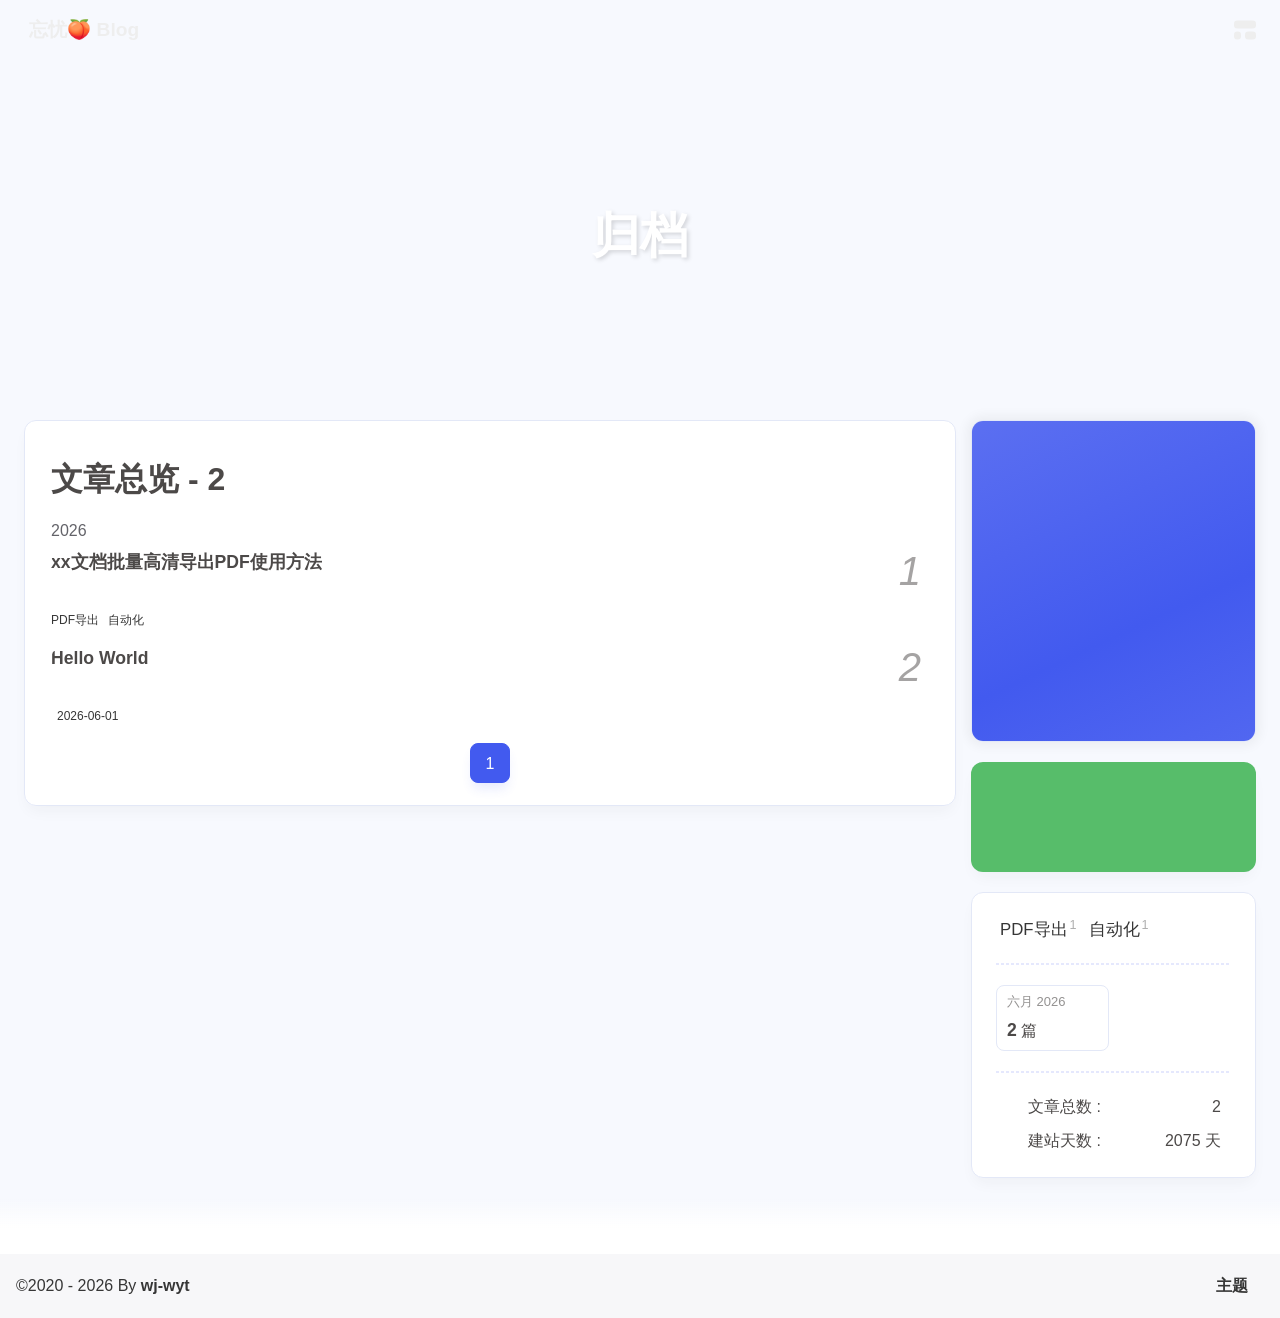
==== commit c2d1e8ea: "Site updated: 2026-06-01 09:00:16" ====
--- a/archives/index.html
+++ b/archives/index.html
@@ -60,7 +60,7 @@
   isHome: false,
   isHighlightShrink: false,
   isToc: false,
-  postUpdate: '2026-06-01 08:57:09',
+  postUpdate: '2026-06-01 09:00:12',
   postMainColor: '',
 }</script><noscript><style type="text/css">
   #nav {
@@ -203,7 +203,7 @@
 if (true) {
   document.addEventListener('pjax:send', () => { preloader.initLoading() })
   document.addEventListener('pjax:complete', () => { preloader.endLoading() })
-}</script><link rel="stylesheet" href="https://cdn.cbd.int/anzhiyu-theme-static@1.1.10/progress_bar/progress_bar.css"/><script async="async" src="https://cdn.cbd.int/pace-js@1.2.4/pace.min.js" data-pace-options="{ &quot;restartOnRequestAfter&quot;:false,&quot;eventLag&quot;:false}"></script><div class="page" id="body-wrap"><header class="not-top-img" id="page-header"><nav id="nav"><div id="nav-group"><span id="blog_name"><a id="site-name" href="/" accesskey="h"><div class="title">忘忧🍑 Blog</div><i class="anzhiyufont anzhiyu-icon-house-chimney"></i></a></span><div class="mask-name-container"><div id="name-container"><a id="page-name" href="javascript:anzhiyu.scrollToDest(0, 500)">PAGE_NAME</a></div></div><div id="menus"></div><div id="nav-right"><div class="nav-button" id="randomPost_button"><a class="site-page" onclick="toRandomPost()" title="随机前往一个文章" href="javascript:void(0);"><i class="anzhiyufont anzhiyu-icon-dice"></i></a></div><input id="center-console" type="checkbox"/><label class="widget" for="center-console" title="中控台" onclick="anzhiyu.switchConsole();"><i class="left"></i><i class="widget center"></i><i class="widget right"></i></label><div id="console"><div class="console-card-group-reward"><ul class="reward-all console-card"><li class="reward-item"><a href="https://npm.elemecdn.com/anzhiyu-blog@1.1.6/img/post/common/qrcode-weichat.png" target="_blank"><img class="post-qr-code-img" alt="微信" src= "[data-uri]" onerror="this.onerror=null,this.src=&quot;/img/404.jpg&quot;" data-lazy-src="https://npm.elemecdn.com/anzhiyu-blog@1.1.6/img/post/common/qrcode-weichat.png"/></a><div class="post-qr-code-desc">微信</div></li><li class="reward-item"><a href="https://npm.elemecdn.com/anzhiyu-blog@1.1.6/img/post/common/qrcode-alipay.png" target="_blank"><img class="post-qr-code-img" alt="支付宝" src= "[data-uri]" onerror="this.onerror=null,this.src=&quot;/img/404.jpg&quot;" data-lazy-src="https://npm.elemecdn.com/anzhiyu-blog@1.1.6/img/post/common/qrcode-alipay.png"/></a><div class="post-qr-code-desc">支付宝</div></li></ul></div><div class="console-card-group"><div class="console-card-group-left"><div class="console-card" id="card-newest-comments"><div class="card-content"><div class="author-content-item-tips">互动</div><span class="author-content-item-title"> 最新评论</span></div><div class="aside-list"><span>正在加载中...</span></div></div></div><div class="console-card-group-right"><div class="console-card tags"><div class="card-content"><div class="author-content-item-tips">兴趣点</div><span class="author-content-item-title">寻找你感兴趣的领域</span><div class="card-tags"><div class="item-headline"></div><div class="card-tag-cloud"><a href="/tags/PDF%E5%AF%BC%E5%87%BA/" style="font-size: 1.05rem;">PDF导出<sup>1</sup></a><a href="/tags/%E8%87%AA%E5%8A%A8%E5%8C%96/" style="font-size: 1.05rem;">自动化<sup>1</sup></a></div></div><hr/></div></div><div class="console-card history"><div class="item-headline"><i class="anzhiyufont anzhiyu-icon-box-archiv"></i><span>文章</span></div><div class="card-archives"><div class="item-headline"><i class="anzhiyufont anzhiyu-icon-archive"></i><span>归档</span></div><ul class="card-archive-list"><li class="card-archive-list-item"><a class="card-archive-list-link" href="/archives/2026/06/"><span class="card-archive-list-date">六月 2026</span><div class="card-archive-list-count-group"><span class="card-archive-list-count">2</span><span>篇</span></div></a></li></ul></div><hr/></div></div></div><div class="button-group"><div class="console-btn-item"><a class="darkmode_switchbutton" title="显示模式切换" href="javascript:void(0);"><i class="anzhiyufont anzhiyu-icon-moon"></i></a></div><div class="console-btn-item" id="consoleHideAside" onclick="anzhiyu.hideAsideBtn()" title="边栏显示控制"><a class="asideSwitch"><i class="anzhiyufont anzhiyu-icon-arrows-left-right"></i></a></div><div class="console-btn-item" id="consoleMusic" onclick="anzhiyu.musicToggle()" title="音乐开关"><a class="music-switch"><i class="anzhiyufont anzhiyu-icon-music"></i></a></div></div><div class="console-mask" onclick="anzhiyu.hideConsole()" href="javascript:void(0);"></div></div><div class="nav-button" id="nav-totop"><a class="totopbtn" href="javascript:void(0);"><i class="anzhiyufont anzhiyu-icon-arrow-up"></i><span id="percent" onclick="anzhiyu.scrollToDest(0,500)">0</span></a></div><div id="toggle-menu"><a class="site-page" href="javascript:void(0);" title="切换"><i class="anzhiyufont anzhiyu-icon-bars"></i></a></div></div></div></nav></header><main id="blog-container"><div class="layout" id="content-inner"><div id="archive"><div class="article-sort-title">文章总览 - 2</div><div class="article-sort"><div class="article-sort-item year"><span>2026</span></div><div class="article-sort-item no-article-cover"><div class="article-sort-item-info"><a class="article-sort-item-title" href="/2026/06/01/xx%E6%96%87%E6%A1%A3%E6%89%B9%E9%87%8F%E9%AB%98%E6%B8%85%E5%AF%BC%E5%87%BAPDF%E4%BD%BF%E7%94%A8%E6%96%B9%E6%B3%95/" title="xx文档批量高清导出PDF使用方法">xx文档批量高清导出PDF使用方法</a><span class="article-sort-item-index">1</span><div class="article-meta-wrap"><span class="article-sort-item-tags"><a class="article-meta__tags" href="/tags/PDF%E5%AF%BC%E5%87%BA/" tabindex="-1"> <span> <i class="anzhiyufont anzhiyu-icon-hashtag"></i>PDF导出</span></a><a class="article-meta__tags" href="/tags/%E8%87%AA%E5%8A%A8%E5%8C%96/" tabindex="-1"> <span> <i class="anzhiyufont anzhiyu-icon-hashtag"></i>自动化</span></a></span><div class="article-sort-item-time"><i class="anzhiyufont anzhiyu-icon-calendar-alt"></i><time class="post-meta-date-created" datetime="2026-06-01T00:54:45.000Z" title="发表于 2026-06-01 08:54:45">2026-06-01</time></div></div></div></div><div class="article-sort-item no-article-cover"><div class="article-sort-item-info"><a class="article-sort-item-title" href="/2026/06/01/hello-world/" title="Hello World">Hello World</a><span class="article-sort-item-index">2</span><div class="article-meta-wrap"><div class="article-sort-item-time"><i class="anzhiyufont anzhiyu-icon-calendar-alt"></i><time class="post-meta-date-created" datetime="2026-05-31T23:50:40.956Z" title="发表于 2026-06-01 07:50:40">2026-06-01</time></div></div></div></div></div><nav id="pagination"><div class="pagination"><span class="page-number current">1</span></div></nav></div><div class="aside-content" id="aside-content"><div class="card-widget card-info"><div class="card-content"><div class="author-info-avatar"><img class="avatar-img" src= "[data-uri]" onerror="this.onerror=null,this.src=&quot;/img/404.jpg&quot;" data-lazy-src="https://bu.dusays.com/2023/04/27/64496e511b09c.jpg" onerror="this.onerror=null;this.src='/img/friend_404.gif'" alt="avatar"/></div><div class="author-info__description"></div></div></div><div class="card-widget anzhiyu-right-widget" id="card-wechat" onclick="null"><div id="flip-wrapper"><div id="flip-content"><div class="face" style="background: url(https://bu.dusays.com/2023/01/13/63c02edf44033.png) center center / 100% no-repeat"></div><div class="back face" style="background: url(https://bu.dusays.com/2023/05/13/645fa415e8694.png) center center / 100% no-repeat"></div></div></div></div><div class="sticky_layout"><div class="card-widget"><div class="card-tags"><div class="item-headline"></div><div class="card-tag-cloud"><a href="/tags/PDF%E5%AF%BC%E5%87%BA/" style="font-size: 1.05rem;">PDF导出<sup>1</sup></a><a href="/tags/%E8%87%AA%E5%8A%A8%E5%8C%96/" style="font-size: 1.05rem;">自动化<sup>1</sup></a></div></div><hr/><div class="card-archives"><div class="item-headline"><i class="anzhiyufont anzhiyu-icon-archive"></i><span>归档</span></div><ul class="card-archive-list"><li class="card-archive-list-item"><a class="card-archive-list-link" href="/archives/2026/06/"><span class="card-archive-list-date">六月 2026</span><div class="card-archive-list-count-group"><span class="card-archive-list-count">2</span><span>篇</span></div></a></li></ul></div><hr/><div class="card-webinfo"><div class="item-headline"><i class="anzhiyufont anzhiyu-icon-chart-line"></i><span>网站资讯</span></div><div class="webinfo"><div class="webinfo-item"><div class="webinfo-item-title"><i class="anzhiyufont anzhiyu-icon-file-lines"></i><div class="item-name">文章总数 :</div></div><div class="item-count">2</div></div><div class="webinfo-item"><div class="webinfo-item-title"><i class="anzhiyufont anzhiyu-icon-stopwatch"></i><div class="item-name">建站天数 :</div></div><div class="item-count" id="runtimeshow" data-publishDate="2021-03-31T16:00:00.000Z"><i class="anzhiyufont anzhiyu-icon-spinner anzhiyu-spin"></i></div></div></div></div></div></div></div></div></main><footer id="footer"><div id="footer-wrap"></div><div id="footer-bar"><div class="footer-bar-links"><div class="footer-bar-left"><div id="footer-bar-tips"><div class="copyright">&copy;2020 - 2026 By <a class="footer-bar-link" href="/" title="wj-wyt" target="_blank">wj-wyt</a></div></div><div id="footer-type-tips"></div></div><div class="footer-bar-right"><a class="footer-bar-link" target="_blank" rel="noopener" href="https://github.com/anzhiyu-c/hexo-theme-anzhiyu" title="主题">主题</a></div></div></div></footer></div><div id="sidebar"><div id="menu-mask"></div><div id="sidebar-menus"><div class="sidebar-site-data site-data is-center"><a href="/archives/" title="archive"><div class="headline">文章</div><div class="length-num">2</div></a><a href="/tags/" title="tag"><div class="headline">标签</div><div class="length-num">2</div></a><a href="/categories/" title="category"><div class="headline">分类</div><div class="length-num">1</div></a></div><span class="sidebar-menu-item-title">功能</span><div class="sidebar-menu-item"><a class="darkmode_switchbutton menu-child" href="javascript:void(0);" title="显示模式"><i class="anzhiyufont anzhiyu-icon-circle-half-stroke"></i><span>显示模式</span></a></div><div class="back-menu-list-groups"><div class="back-menu-list-group"><div class="back-menu-list-title">网页</div><div class="back-menu-list"><a class="back-menu-item" target="_blank" rel="noopener" href="https://hexo.anheyu.com/" title="博客"><img class="back-menu-item-icon" src= "[data-uri]" onerror="this.onerror=null,this.src=&quot;/img/404.jpg&quot;" data-lazy-src="/img/favicon.ico" alt="博客"/><span class="back-menu-item-text">博客</span></a></div></div><div class="back-menu-list-group"><div class="back-menu-list-title">项目</div><div class="back-menu-list"><a class="back-menu-item" target="_blank" rel="noopener" href="https://image.anheyu.com/" title="安知鱼图床"><img class="back-menu-item-icon" src= "[data-uri]" onerror="this.onerror=null,this.src=&quot;/img/404.jpg&quot;" data-lazy-src="https://image.anheyu.com/favicon.ico" alt="安知鱼图床"/><span class="back-menu-item-text">安知鱼图床</span></a></div></div></div><span class="sidebar-menu-item-title">标签</span><div class="card-tags"><div class="item-headline"></div><div class="card-tag-cloud"><a href="/tags/PDF%E5%AF%BC%E5%87%BA/" style="font-size: 0.88rem;">PDF导出<sup>1</sup></a><a href="/tags/%E8%87%AA%E5%8A%A8%E5%8C%96/" style="font-size: 0.88rem;">自动化<sup>1</sup></a></div></div><hr/></div></div><div id="rightside"><div id="rightside-config-hide"><button id="translateLink" type="button" title="简繁转换">繁</button><button id="darkmode" type="button" title="浅色和深色模式转换"><i class="anzhiyufont anzhiyu-icon-circle-half-stroke"></i></button><button id="hide-aside-btn" type="button" title="单栏和双栏切换"><i class="anzhiyufont anzhiyu-icon-arrows-left-right"></i></button></div><div id="rightside-config-show"><button id="rightside-config" type="button" title="设置"><i class="anzhiyufont anzhiyu-icon-gear"></i></button><button id="go-up" type="button" title="回到顶部"><i class="anzhiyufont anzhiyu-icon-arrow-up"></i></button></div></div><div id="nav-music"><a id="nav-music-hoverTips" onclick="anzhiyu.musicToggle()" accesskey="m">播放音乐</a><div id="console-music-bg"></div><meting-js id="8152976493" server="netease" type="playlist" mutex="true" preload="none" theme="var(--anzhiyu-main)" data-lrctype="0" order="random" volume="0.7"></meting-js></div><div id="rightMenu"><div class="rightMenu-group rightMenu-small"><div class="rightMenu-item" id="menu-backward"><i class="anzhiyufont anzhiyu-icon-arrow-left"></i></div><div class="rightMenu-item" id="menu-forward"><i class="anzhiyufont anzhiyu-icon-arrow-right"></i></div><div class="rightMenu-item" id="menu-refresh"><i class="anzhiyufont anzhiyu-icon-arrow-rotate-right" style="font-size: 1rem;"></i></div><div class="rightMenu-item" id="menu-top"><i class="anzhiyufont anzhiyu-icon-arrow-up"></i></div></div><div class="rightMenu-group rightMenu-line rightMenuPlugin"><div class="rightMenu-item" id="menu-copytext"><i class="anzhiyufont anzhiyu-icon-copy"></i><span>复制选中文本</span></div><div class="rightMenu-item" id="menu-pastetext"><i class="anzhiyufont anzhiyu-icon-paste"></i><span>粘贴文本</span></div><a class="rightMenu-item" id="menu-commenttext"><i class="anzhiyufont anzhiyu-icon-comment-medical"></i><span>引用到评论</span></a><div class="rightMenu-item" id="menu-newwindow"><i class="anzhiyufont anzhiyu-icon-window-restore"></i><span>新窗口打开</span></div><div class="rightMenu-item" id="menu-copylink"><i class="anzhiyufont anzhiyu-icon-link"></i><span>复制链接地址</span></div><div class="rightMenu-item" id="menu-copyimg"><i class="anzhiyufont anzhiyu-icon-images"></i><span>复制此图片</span></div><div class="rightMenu-item" id="menu-downloadimg"><i class="anzhiyufont anzhiyu-icon-download"></i><span>下载此图片</span></div><div class="rightMenu-item" id="menu-newwindowimg"><i class="anzhiyufont anzhiyu-icon-window-restore"></i><span>新窗口打开图片</span></div><div class="rightMenu-item" id="menu-search"><i class="anzhiyufont anzhiyu-icon-magnifying-glass"></i><span>站内搜索</span></div><div class="rightMenu-item" id="menu-searchBaidu"><i class="anzhiyufont anzhiyu-icon-magnifying-glass"></i><span>百度搜索</span></div><div class="rightMenu-item" id="menu-music-toggle"><i class="anzhiyufont anzhiyu-icon-play"></i><span>播放音乐</span></div><div class="rightMenu-item" id="menu-music-back"><i class="anzhiyufont anzhiyu-icon-backward"></i><span>切换到上一首</span></div><div class="rightMenu-item" id="menu-music-forward"><i class="anzhiyufont anzhiyu-icon-forward"></i><span>切换到下一首</span></div><div class="rightMenu-item" id="menu-music-playlist" onclick="window.open(&quot;https://y.qq.com/n/ryqq/playlist/8802438608&quot;, &quot;_blank&quot;);" style="display: none;"><i class="anzhiyufont anzhiyu-icon-radio"></i><span>查看所有歌曲</span></div><div class="rightMenu-item" id="menu-music-copyMusicName"><i class="anzhiyufont anzhiyu-icon-copy"></i><span>复制歌名</span></div></div><div class="rightMenu-group rightMenu-line rightMenuOther"><a class="rightMenu-item menu-link" id="menu-randomPost"><i class="anzhiyufont anzhiyu-icon-shuffle"></i><span>随便逛逛</span></a><a class="rightMenu-item menu-link" href="/categories/"><i class="anzhiyufont anzhiyu-icon-cube"></i><span>博客分类</span></a><a class="rightMenu-item menu-link" href="/tags/"><i class="anzhiyufont anzhiyu-icon-tags"></i><span>文章标签</span></a></div><div class="rightMenu-group rightMenu-line rightMenuOther"><a class="rightMenu-item" id="menu-copy" href="javascript:void(0);"><i class="anzhiyufont anzhiyu-icon-copy"></i><span>复制地址</span></a><a class="rightMenu-item" id="menu-commentBarrage" href="javascript:void(0);"><i class="anzhiyufont anzhiyu-icon-message"></i><span class="menu-commentBarrage-text">关闭热评</span></a><a class="rightMenu-item" id="menu-darkmode" href="javascript:void(0);"><i class="anzhiyufont anzhiyu-icon-circle-half-stroke"></i><span class="menu-darkmode-text">深色模式</span></a><a class="rightMenu-item" id="menu-translate" href="javascript:void(0);"><i class="anzhiyufont anzhiyu-icon-language"></i><span>轉為繁體</span></a></div></div><div id="rightmenu-mask"></div><div><script src="/js/utils.js"></script><script src="/js/main.js"></script><script src="/js/tw_cn.js"></script><script src="https://cdn.cbd.int/@fancyapps/ui@6.1.6/dist/fancybox/fancybox.umd.js"></script><script src="https://cdn.cbd.int/instant.page@5.2.0/instantpage.js" type="module"></script><script src="https://cdn.cbd.int/vanilla-lazyload@19.1.3/dist/lazyload.iife.min.js"></script><script src="https://cdn.cbd.int/node-snackbar@0.1.16/dist/snackbar.min.js"></script><canvas id="universe"></canvas><script async src="https://npm.elemecdn.com/anzhiyu-theme-static@1.0.0/dark/dark.js"></script><script>// 消除控制台打印
+}</script><link rel="stylesheet" href="https://cdn.cbd.int/anzhiyu-theme-static@1.1.10/progress_bar/progress_bar.css"/><script async="async" src="https://cdn.cbd.int/pace-js@1.2.4/pace.min.js" data-pace-options="{ &quot;restartOnRequestAfter&quot;:false,&quot;eventLag&quot;:false}"></script><div class="page" id="body-wrap"><header class="not-home-page" id="page-header"><nav id="nav"><div id="nav-group"><span id="blog_name"><a id="site-name" href="/" accesskey="h"><div class="title">忘忧🍑 Blog</div><i class="anzhiyufont anzhiyu-icon-house-chimney"></i></a></span><div class="mask-name-container"><div id="name-container"><a id="page-name" href="javascript:anzhiyu.scrollToDest(0, 500)">PAGE_NAME</a></div></div><div id="menus"></div><div id="nav-right"><div class="nav-button" id="randomPost_button"><a class="site-page" onclick="toRandomPost()" title="随机前往一个文章" href="javascript:void(0);"><i class="anzhiyufont anzhiyu-icon-dice"></i></a></div><input id="center-console" type="checkbox"/><label class="widget" for="center-console" title="中控台" onclick="anzhiyu.switchConsole();"><i class="left"></i><i class="widget center"></i><i class="widget right"></i></label><div id="console"><div class="console-card-group-reward"><ul class="reward-all console-card"><li class="reward-item"><a href="https://npm.elemecdn.com/anzhiyu-blog@1.1.6/img/post/common/qrcode-weichat.png" target="_blank"><img class="post-qr-code-img" alt="微信" src= "[data-uri]" onerror="this.onerror=null,this.src=&quot;/img/404.jpg&quot;" data-lazy-src="https://npm.elemecdn.com/anzhiyu-blog@1.1.6/img/post/common/qrcode-weichat.png"/></a><div class="post-qr-code-desc">微信</div></li><li class="reward-item"><a href="https://npm.elemecdn.com/anzhiyu-blog@1.1.6/img/post/common/qrcode-alipay.png" target="_blank"><img class="post-qr-code-img" alt="支付宝" src= "[data-uri]" onerror="this.onerror=null,this.src=&quot;/img/404.jpg&quot;" data-lazy-src="https://npm.elemecdn.com/anzhiyu-blog@1.1.6/img/post/common/qrcode-alipay.png"/></a><div class="post-qr-code-desc">支付宝</div></li></ul></div><div class="console-card-group"><div class="console-card-group-left"><div class="console-card" id="card-newest-comments"><div class="card-content"><div class="author-content-item-tips">互动</div><span class="author-content-item-title"> 最新评论</span></div><div class="aside-list"><span>正在加载中...</span></div></div></div><div class="console-card-group-right"><div class="console-card tags"><div class="card-content"><div class="author-content-item-tips">兴趣点</div><span class="author-content-item-title">寻找你感兴趣的领域</span><div class="card-tags"><div class="item-headline"></div><div class="card-tag-cloud"><a href="/tags/PDF%E5%AF%BC%E5%87%BA/" style="font-size: 1.05rem;">PDF导出<sup>1</sup></a><a href="/tags/%E8%87%AA%E5%8A%A8%E5%8C%96/" style="font-size: 1.05rem;">自动化<sup>1</sup></a></div></div><hr/></div></div><div class="console-card history"><div class="item-headline"><i class="anzhiyufont anzhiyu-icon-box-archiv"></i><span>文章</span></div><div class="card-archives"><div class="item-headline"><i class="anzhiyufont anzhiyu-icon-archive"></i><span>归档</span></div><ul class="card-archive-list"><li class="card-archive-list-item"><a class="card-archive-list-link" href="/archives/2026/06/"><span class="card-archive-list-date">六月 2026</span><div class="card-archive-list-count-group"><span class="card-archive-list-count">2</span><span>篇</span></div></a></li></ul></div><hr/></div></div></div><div class="button-group"><div class="console-btn-item"><a class="darkmode_switchbutton" title="显示模式切换" href="javascript:void(0);"><i class="anzhiyufont anzhiyu-icon-moon"></i></a></div><div class="console-btn-item" id="consoleHideAside" onclick="anzhiyu.hideAsideBtn()" title="边栏显示控制"><a class="asideSwitch"><i class="anzhiyufont anzhiyu-icon-arrows-left-right"></i></a></div><div class="console-btn-item" id="consoleMusic" onclick="anzhiyu.musicToggle()" title="音乐开关"><a class="music-switch"><i class="anzhiyufont anzhiyu-icon-music"></i></a></div></div><div class="console-mask" onclick="anzhiyu.hideConsole()" href="javascript:void(0);"></div></div><div class="nav-button" id="nav-totop"><a class="totopbtn" href="javascript:void(0);"><i class="anzhiyufont anzhiyu-icon-arrow-up"></i><span id="percent" onclick="anzhiyu.scrollToDest(0,500)">0</span></a></div><div id="toggle-menu"><a class="site-page" href="javascript:void(0);" title="切换"><i class="anzhiyufont anzhiyu-icon-bars"></i></a></div></div></div></nav><div id="page-site-info"><h1 id="site-title">归档</h1></div></header><main id="blog-container"><div class="layout" id="content-inner"><div id="archive"><div class="article-sort-title">文章总览 - 2</div><div class="article-sort"><div class="article-sort-item year"><span>2026</span></div><div class="article-sort-item no-article-cover"><div class="article-sort-item-info"><a class="article-sort-item-title" href="/2026/06/01/xx%E6%96%87%E6%A1%A3%E6%89%B9%E9%87%8F%E9%AB%98%E6%B8%85%E5%AF%BC%E5%87%BAPDF%E4%BD%BF%E7%94%A8%E6%96%B9%E6%B3%95/" title="xx文档批量高清导出PDF使用方法">xx文档批量高清导出PDF使用方法</a><span class="article-sort-item-index">1</span><div class="article-meta-wrap"><span class="article-sort-item-tags"><a class="article-meta__tags" href="/tags/PDF%E5%AF%BC%E5%87%BA/" tabindex="-1"> <span> <i class="anzhiyufont anzhiyu-icon-hashtag"></i>PDF导出</span></a><a class="article-meta__tags" href="/tags/%E8%87%AA%E5%8A%A8%E5%8C%96/" tabindex="-1"> <span> <i class="anzhiyufont anzhiyu-icon-hashtag"></i>自动化</span></a></span><div class="article-sort-item-time"><i class="anzhiyufont anzhiyu-icon-calendar-alt"></i><time class="post-meta-date-created" datetime="2026-06-01T00:54:45.000Z" title="发表于 2026-06-01 08:54:45">2026-06-01</time></div></div></div></div><div class="article-sort-item no-article-cover"><div class="article-sort-item-info"><a class="article-sort-item-title" href="/2026/06/01/hello-world/" title="Hello World">Hello World</a><span class="article-sort-item-index">2</span><div class="article-meta-wrap"><div class="article-sort-item-time"><i class="anzhiyufont anzhiyu-icon-calendar-alt"></i><time class="post-meta-date-created" datetime="2026-05-31T23:50:40.956Z" title="发表于 2026-06-01 07:50:40">2026-06-01</time></div></div></div></div></div><nav id="pagination"><div class="pagination"><span class="page-number current">1</span></div></nav></div><div class="aside-content" id="aside-content"><div class="card-widget card-info"><div class="card-content"><div class="author-info-avatar"><img class="avatar-img" src= "[data-uri]" onerror="this.onerror=null,this.src=&quot;/img/404.jpg&quot;" data-lazy-src="https://bu.dusays.com/2023/04/27/64496e511b09c.jpg" onerror="this.onerror=null;this.src='/img/friend_404.gif'" alt="avatar"/></div><div class="author-info__description"></div></div></div><div class="card-widget anzhiyu-right-widget" id="card-wechat" onclick="null"><div id="flip-wrapper"><div id="flip-content"><div class="face" style="background: url(https://bu.dusays.com/2023/01/13/63c02edf44033.png) center center / 100% no-repeat"></div><div class="back face" style="background: url(https://bu.dusays.com/2023/05/13/645fa415e8694.png) center center / 100% no-repeat"></div></div></div></div><div class="sticky_layout"><div class="card-widget"><div class="card-tags"><div class="item-headline"></div><div class="card-tag-cloud"><a href="/tags/PDF%E5%AF%BC%E5%87%BA/" style="font-size: 1.05rem;">PDF导出<sup>1</sup></a><a href="/tags/%E8%87%AA%E5%8A%A8%E5%8C%96/" style="font-size: 1.05rem;">自动化<sup>1</sup></a></div></div><hr/><div class="card-archives"><div class="item-headline"><i class="anzhiyufont anzhiyu-icon-archive"></i><span>归档</span></div><ul class="card-archive-list"><li class="card-archive-list-item"><a class="card-archive-list-link" href="/archives/2026/06/"><span class="card-archive-list-date">六月 2026</span><div class="card-archive-list-count-group"><span class="card-archive-list-count">2</span><span>篇</span></div></a></li></ul></div><hr/><div class="card-webinfo"><div class="item-headline"><i class="anzhiyufont anzhiyu-icon-chart-line"></i><span>网站资讯</span></div><div class="webinfo"><div class="webinfo-item"><div class="webinfo-item-title"><i class="anzhiyufont anzhiyu-icon-file-lines"></i><div class="item-name">文章总数 :</div></div><div class="item-count">2</div></div><div class="webinfo-item"><div class="webinfo-item-title"><i class="anzhiyufont anzhiyu-icon-stopwatch"></i><div class="item-name">建站天数 :</div></div><div class="item-count" id="runtimeshow" data-publishDate="2021-03-31T16:00:00.000Z"><i class="anzhiyufont anzhiyu-icon-spinner anzhiyu-spin"></i></div></div></div></div></div></div></div></div></main><footer id="footer"><div id="footer-wrap"></div><div id="footer-bar"><div class="footer-bar-links"><div class="footer-bar-left"><div id="footer-bar-tips"><div class="copyright">&copy;2020 - 2026 By <a class="footer-bar-link" href="/" title="wj-wyt" target="_blank">wj-wyt</a></div></div><div id="footer-type-tips"></div></div><div class="footer-bar-right"><a class="footer-bar-link" target="_blank" rel="noopener" href="https://github.com/anzhiyu-c/hexo-theme-anzhiyu" title="主题">主题</a></div></div></div></footer></div><div id="sidebar"><div id="menu-mask"></div><div id="sidebar-menus"><div class="sidebar-site-data site-data is-center"><a href="/archives/" title="archive"><div class="headline">文章</div><div class="length-num">2</div></a><a href="/tags/" title="tag"><div class="headline">标签</div><div class="length-num">2</div></a><a href="/categories/" title="category"><div class="headline">分类</div><div class="length-num">1</div></a></div><span class="sidebar-menu-item-title">功能</span><div class="sidebar-menu-item"><a class="darkmode_switchbutton menu-child" href="javascript:void(0);" title="显示模式"><i class="anzhiyufont anzhiyu-icon-circle-half-stroke"></i><span>显示模式</span></a></div><div class="back-menu-list-groups"><div class="back-menu-list-group"><div class="back-menu-list-title">网页</div><div class="back-menu-list"><a class="back-menu-item" target="_blank" rel="noopener" href="https://hexo.anheyu.com/" title="博客"><img class="back-menu-item-icon" src= "[data-uri]" onerror="this.onerror=null,this.src=&quot;/img/404.jpg&quot;" data-lazy-src="/img/favicon.ico" alt="博客"/><span class="back-menu-item-text">博客</span></a></div></div><div class="back-menu-list-group"><div class="back-menu-list-title">项目</div><div class="back-menu-list"><a class="back-menu-item" target="_blank" rel="noopener" href="https://image.anheyu.com/" title="安知鱼图床"><img class="back-menu-item-icon" src= "[data-uri]" onerror="this.onerror=null,this.src=&quot;/img/404.jpg&quot;" data-lazy-src="https://image.anheyu.com/favicon.ico" alt="安知鱼图床"/><span class="back-menu-item-text">安知鱼图床</span></a></div></div></div><span class="sidebar-menu-item-title">标签</span><div class="card-tags"><div class="item-headline"></div><div class="card-tag-cloud"><a href="/tags/PDF%E5%AF%BC%E5%87%BA/" style="font-size: 0.88rem;">PDF导出<sup>1</sup></a><a href="/tags/%E8%87%AA%E5%8A%A8%E5%8C%96/" style="font-size: 0.88rem;">自动化<sup>1</sup></a></div></div><hr/></div></div><div id="rightside"><div id="rightside-config-hide"><button id="translateLink" type="button" title="简繁转换">繁</button><button id="darkmode" type="button" title="浅色和深色模式转换"><i class="anzhiyufont anzhiyu-icon-circle-half-stroke"></i></button><button id="hide-aside-btn" type="button" title="单栏和双栏切换"><i class="anzhiyufont anzhiyu-icon-arrows-left-right"></i></button></div><div id="rightside-config-show"><button id="rightside-config" type="button" title="设置"><i class="anzhiyufont anzhiyu-icon-gear"></i></button><button id="go-up" type="button" title="回到顶部"><i class="anzhiyufont anzhiyu-icon-arrow-up"></i></button></div></div><div id="nav-music"><a id="nav-music-hoverTips" onclick="anzhiyu.musicToggle()" accesskey="m">播放音乐</a><div id="console-music-bg"></div><meting-js id="8152976493" server="netease" type="playlist" mutex="true" preload="none" theme="var(--anzhiyu-main)" data-lrctype="0" order="random" volume="0.7"></meting-js></div><div id="rightMenu"><div class="rightMenu-group rightMenu-small"><div class="rightMenu-item" id="menu-backward"><i class="anzhiyufont anzhiyu-icon-arrow-left"></i></div><div class="rightMenu-item" id="menu-forward"><i class="anzhiyufont anzhiyu-icon-arrow-right"></i></div><div class="rightMenu-item" id="menu-refresh"><i class="anzhiyufont anzhiyu-icon-arrow-rotate-right" style="font-size: 1rem;"></i></div><div class="rightMenu-item" id="menu-top"><i class="anzhiyufont anzhiyu-icon-arrow-up"></i></div></div><div class="rightMenu-group rightMenu-line rightMenuPlugin"><div class="rightMenu-item" id="menu-copytext"><i class="anzhiyufont anzhiyu-icon-copy"></i><span>复制选中文本</span></div><div class="rightMenu-item" id="menu-pastetext"><i class="anzhiyufont anzhiyu-icon-paste"></i><span>粘贴文本</span></div><a class="rightMenu-item" id="menu-commenttext"><i class="anzhiyufont anzhiyu-icon-comment-medical"></i><span>引用到评论</span></a><div class="rightMenu-item" id="menu-newwindow"><i class="anzhiyufont anzhiyu-icon-window-restore"></i><span>新窗口打开</span></div><div class="rightMenu-item" id="menu-copylink"><i class="anzhiyufont anzhiyu-icon-link"></i><span>复制链接地址</span></div><div class="rightMenu-item" id="menu-copyimg"><i class="anzhiyufont anzhiyu-icon-images"></i><span>复制此图片</span></div><div class="rightMenu-item" id="menu-downloadimg"><i class="anzhiyufont anzhiyu-icon-download"></i><span>下载此图片</span></div><div class="rightMenu-item" id="menu-newwindowimg"><i class="anzhiyufont anzhiyu-icon-window-restore"></i><span>新窗口打开图片</span></div><div class="rightMenu-item" id="menu-search"><i class="anzhiyufont anzhiyu-icon-magnifying-glass"></i><span>站内搜索</span></div><div class="rightMenu-item" id="menu-searchBaidu"><i class="anzhiyufont anzhiyu-icon-magnifying-glass"></i><span>百度搜索</span></div><div class="rightMenu-item" id="menu-music-toggle"><i class="anzhiyufont anzhiyu-icon-play"></i><span>播放音乐</span></div><div class="rightMenu-item" id="menu-music-back"><i class="anzhiyufont anzhiyu-icon-backward"></i><span>切换到上一首</span></div><div class="rightMenu-item" id="menu-music-forward"><i class="anzhiyufont anzhiyu-icon-forward"></i><span>切换到下一首</span></div><div class="rightMenu-item" id="menu-music-playlist" onclick="window.open(&quot;https://y.qq.com/n/ryqq/playlist/8802438608&quot;, &quot;_blank&quot;);" style="display: none;"><i class="anzhiyufont anzhiyu-icon-radio"></i><span>查看所有歌曲</span></div><div class="rightMenu-item" id="menu-music-copyMusicName"><i class="anzhiyufont anzhiyu-icon-copy"></i><span>复制歌名</span></div></div><div class="rightMenu-group rightMenu-line rightMenuOther"><a class="rightMenu-item menu-link" id="menu-randomPost"><i class="anzhiyufont anzhiyu-icon-shuffle"></i><span>随便逛逛</span></a><a class="rightMenu-item menu-link" href="/categories/"><i class="anzhiyufont anzhiyu-icon-cube"></i><span>博客分类</span></a><a class="rightMenu-item menu-link" href="/tags/"><i class="anzhiyufont anzhiyu-icon-tags"></i><span>文章标签</span></a></div><div class="rightMenu-group rightMenu-line rightMenuOther"><a class="rightMenu-item" id="menu-copy" href="javascript:void(0);"><i class="anzhiyufont anzhiyu-icon-copy"></i><span>复制地址</span></a><a class="rightMenu-item" id="menu-commentBarrage" href="javascript:void(0);"><i class="anzhiyufont anzhiyu-icon-message"></i><span class="menu-commentBarrage-text">关闭热评</span></a><a class="rightMenu-item" id="menu-darkmode" href="javascript:void(0);"><i class="anzhiyufont anzhiyu-icon-circle-half-stroke"></i><span class="menu-darkmode-text">深色模式</span></a><a class="rightMenu-item" id="menu-translate" href="javascript:void(0);"><i class="anzhiyufont anzhiyu-icon-language"></i><span>轉為繁體</span></a></div></div><div id="rightmenu-mask"></div><div><script src="/js/utils.js"></script><script src="/js/main.js"></script><script src="/js/tw_cn.js"></script><script src="https://cdn.cbd.int/@fancyapps/ui@6.1.6/dist/fancybox/fancybox.umd.js"></script><script src="https://cdn.cbd.int/instant.page@5.2.0/instantpage.js" type="module"></script><script src="https://cdn.cbd.int/vanilla-lazyload@19.1.3/dist/lazyload.iife.min.js"></script><script src="https://cdn.cbd.int/node-snackbar@0.1.16/dist/snackbar.min.js"></script><canvas id="universe"></canvas><script async src="https://npm.elemecdn.com/anzhiyu-theme-static@1.0.0/dark/dark.js"></script><script>// 消除控制台打印
 var HoldLog = console.log;
 console.log = function () {};
 let now1 = new Date();
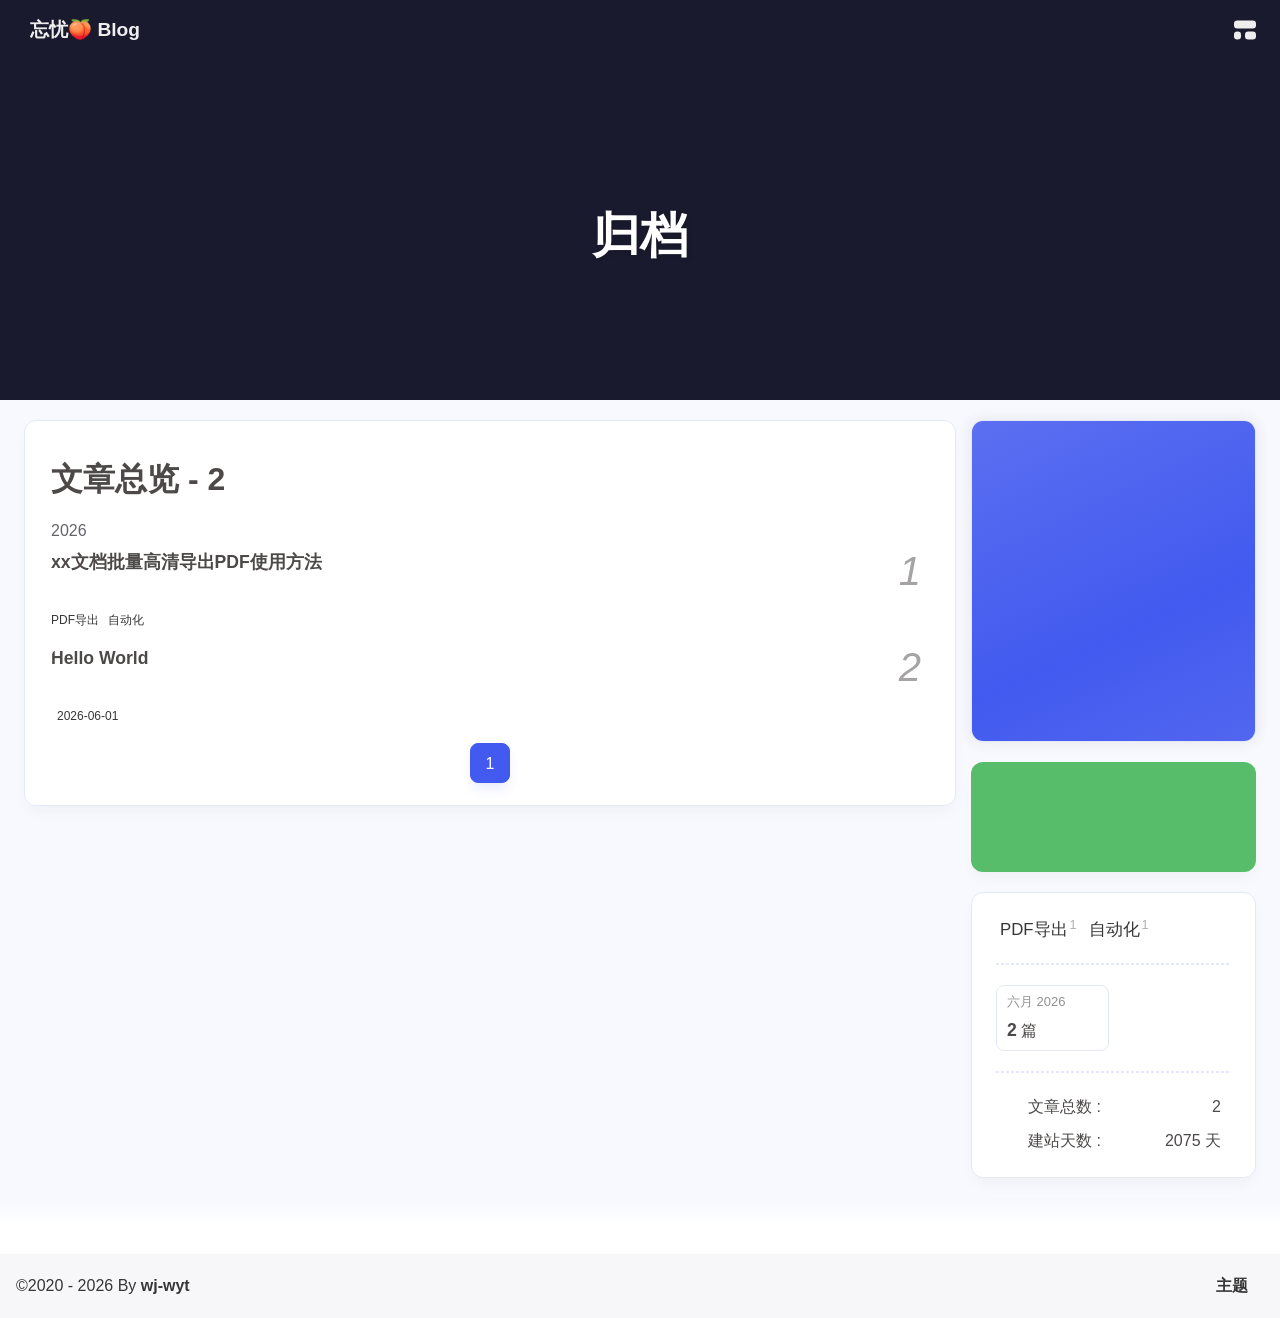
==== commit 4cf75a71: "Site updated: 2026-06-01 09:03:38" ====
--- a/archives/index.html
+++ b/archives/index.html
@@ -60,7 +60,7 @@
   isHome: false,
   isHighlightShrink: false,
   isToc: false,
-  postUpdate: '2026-06-01 09:00:12',
+  postUpdate: '2026-06-01 09:03:32',
   postMainColor: '',
 }</script><noscript><style type="text/css">
   #nav {
--- a/css/custom.css
+++ b/css/custom.css
@@ -6,3 +6,7 @@
   -webkit-backdrop-filter: blur(15px);
   cursor: pointer;
 }
+
+#page-header {
+  background: #1a1a2e !important;
+}
